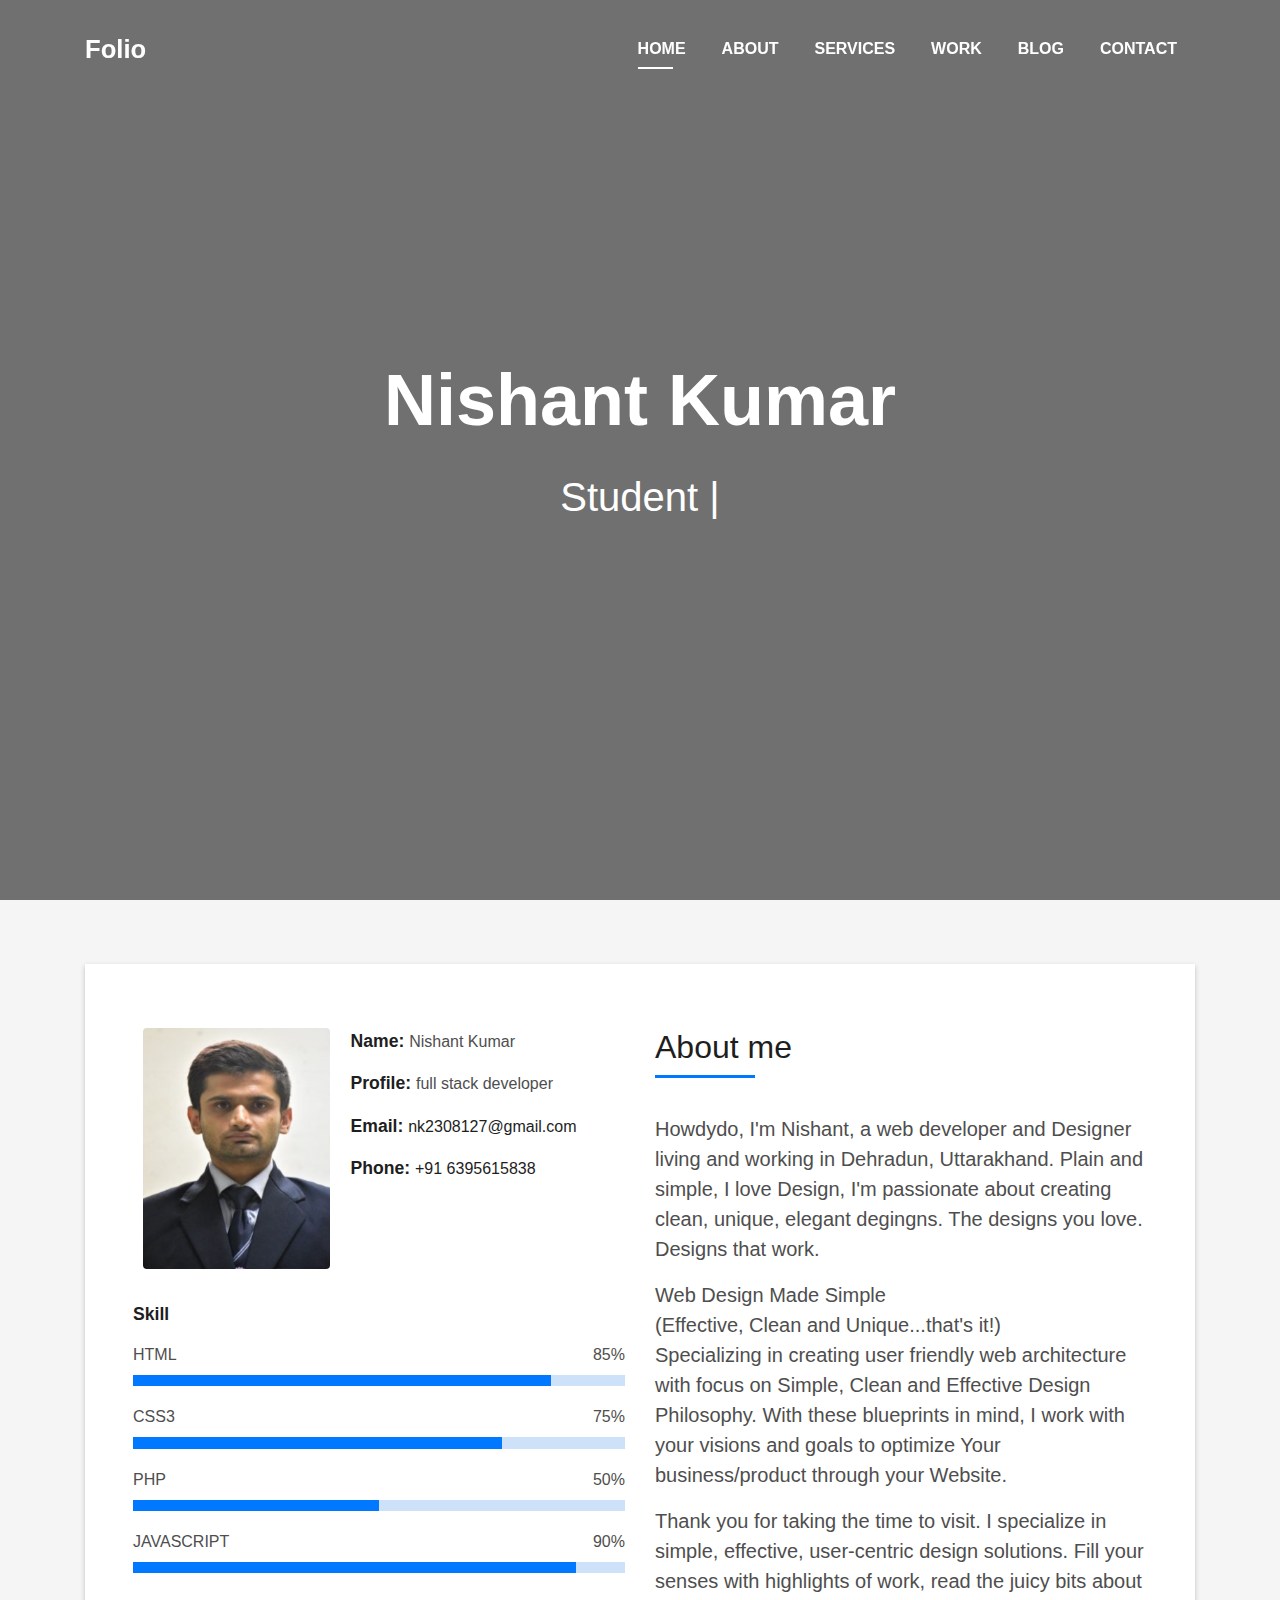
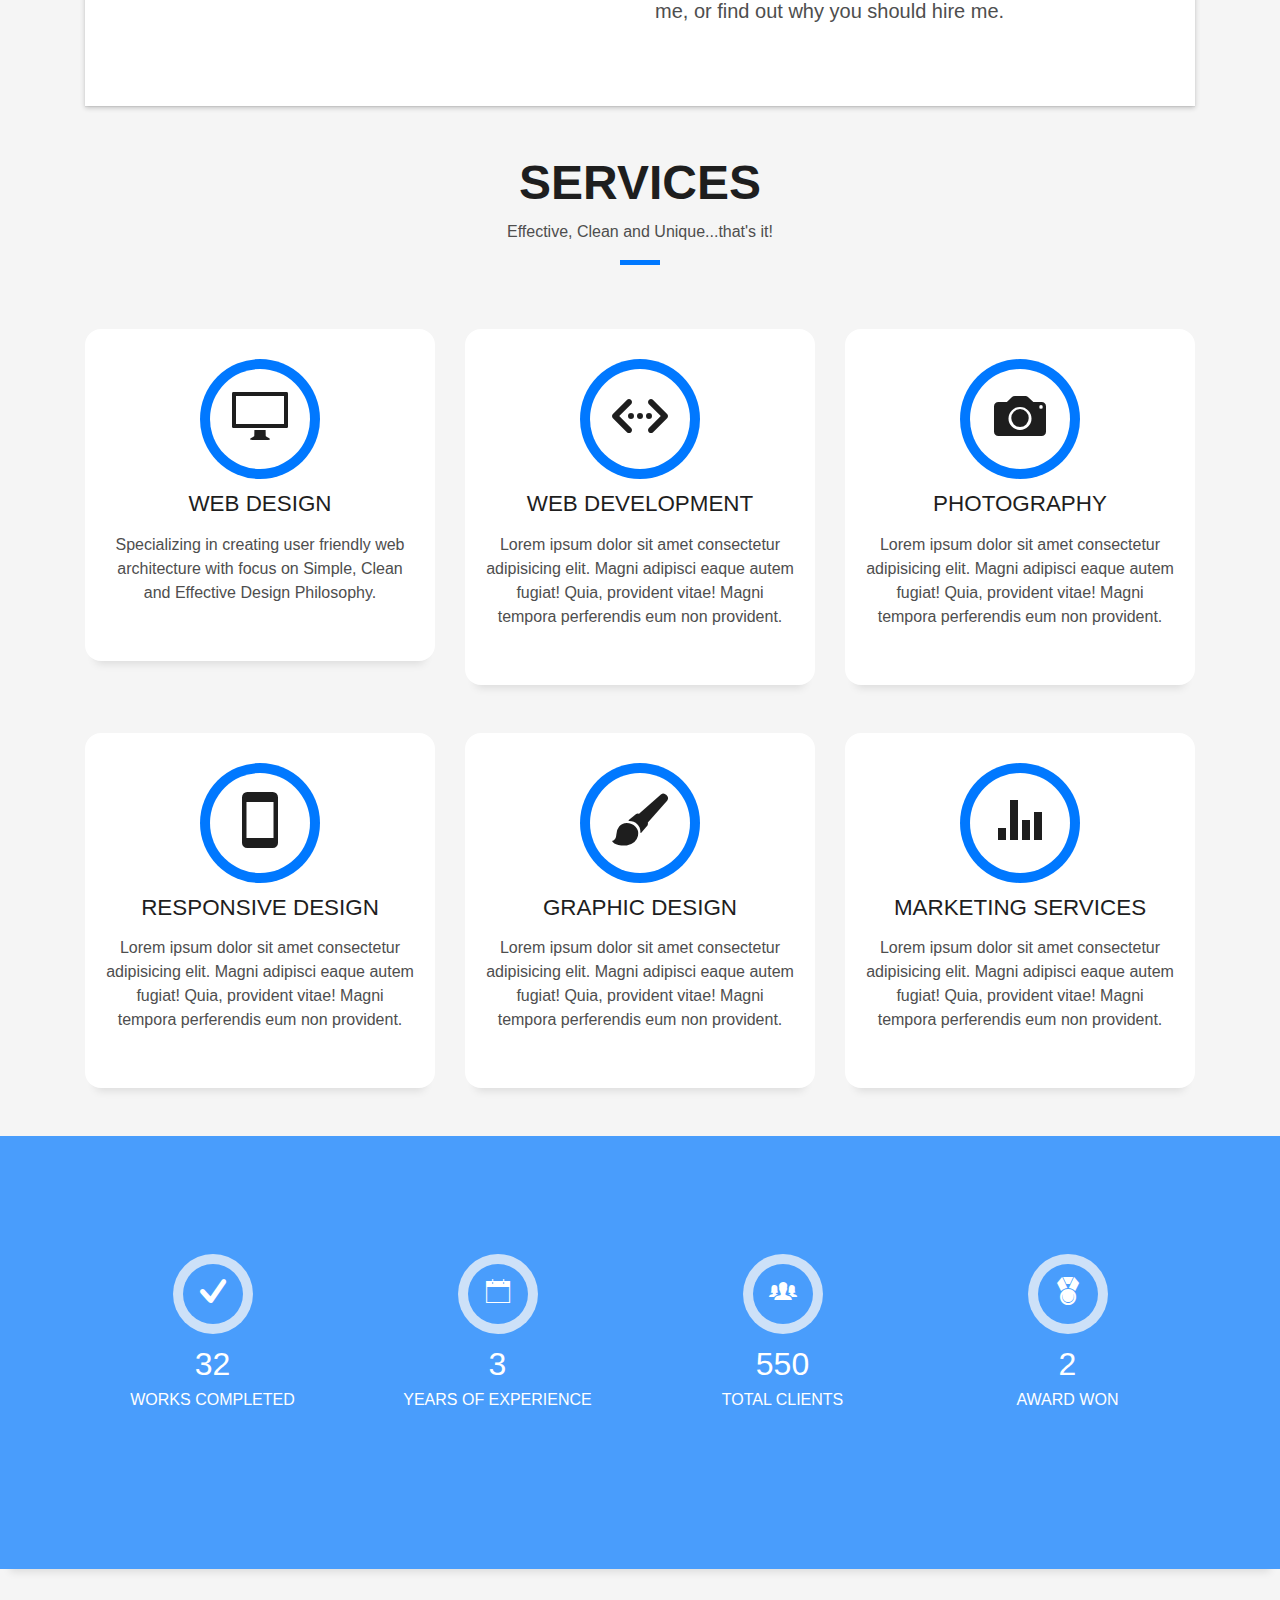
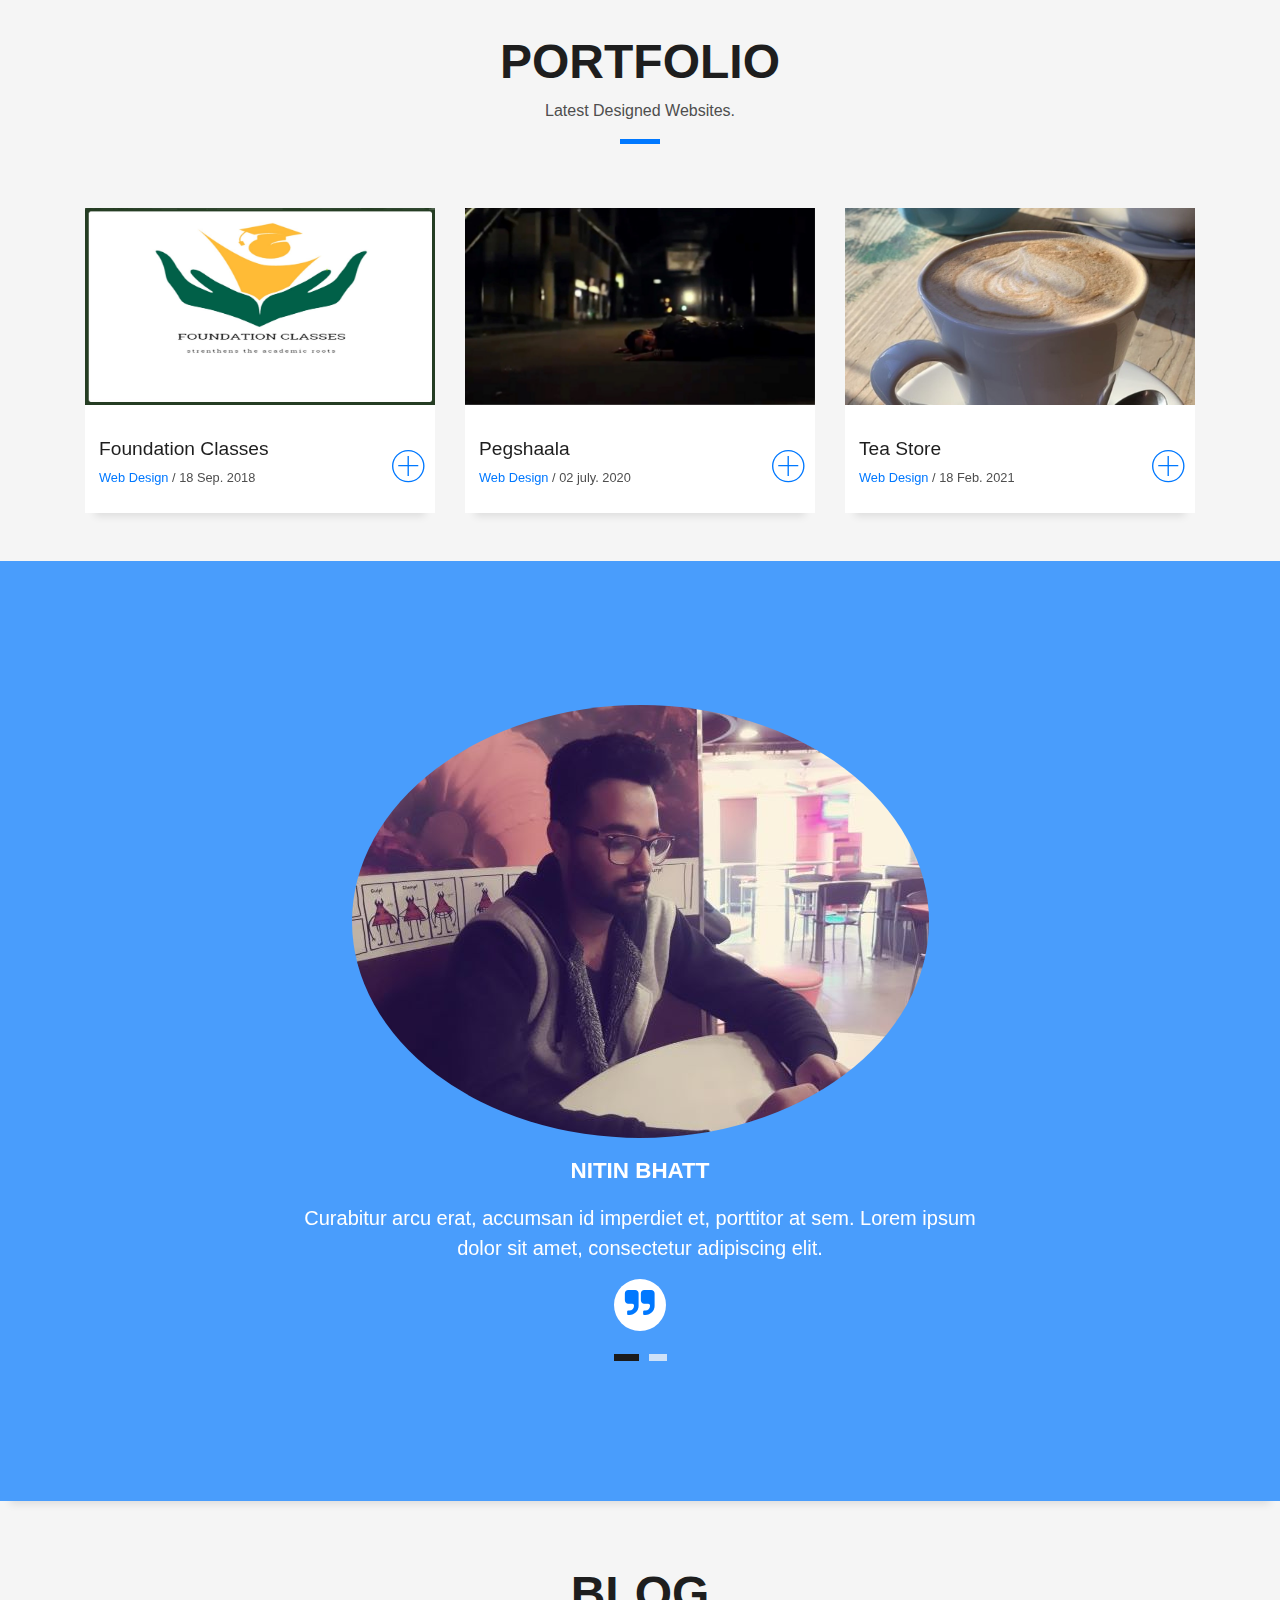
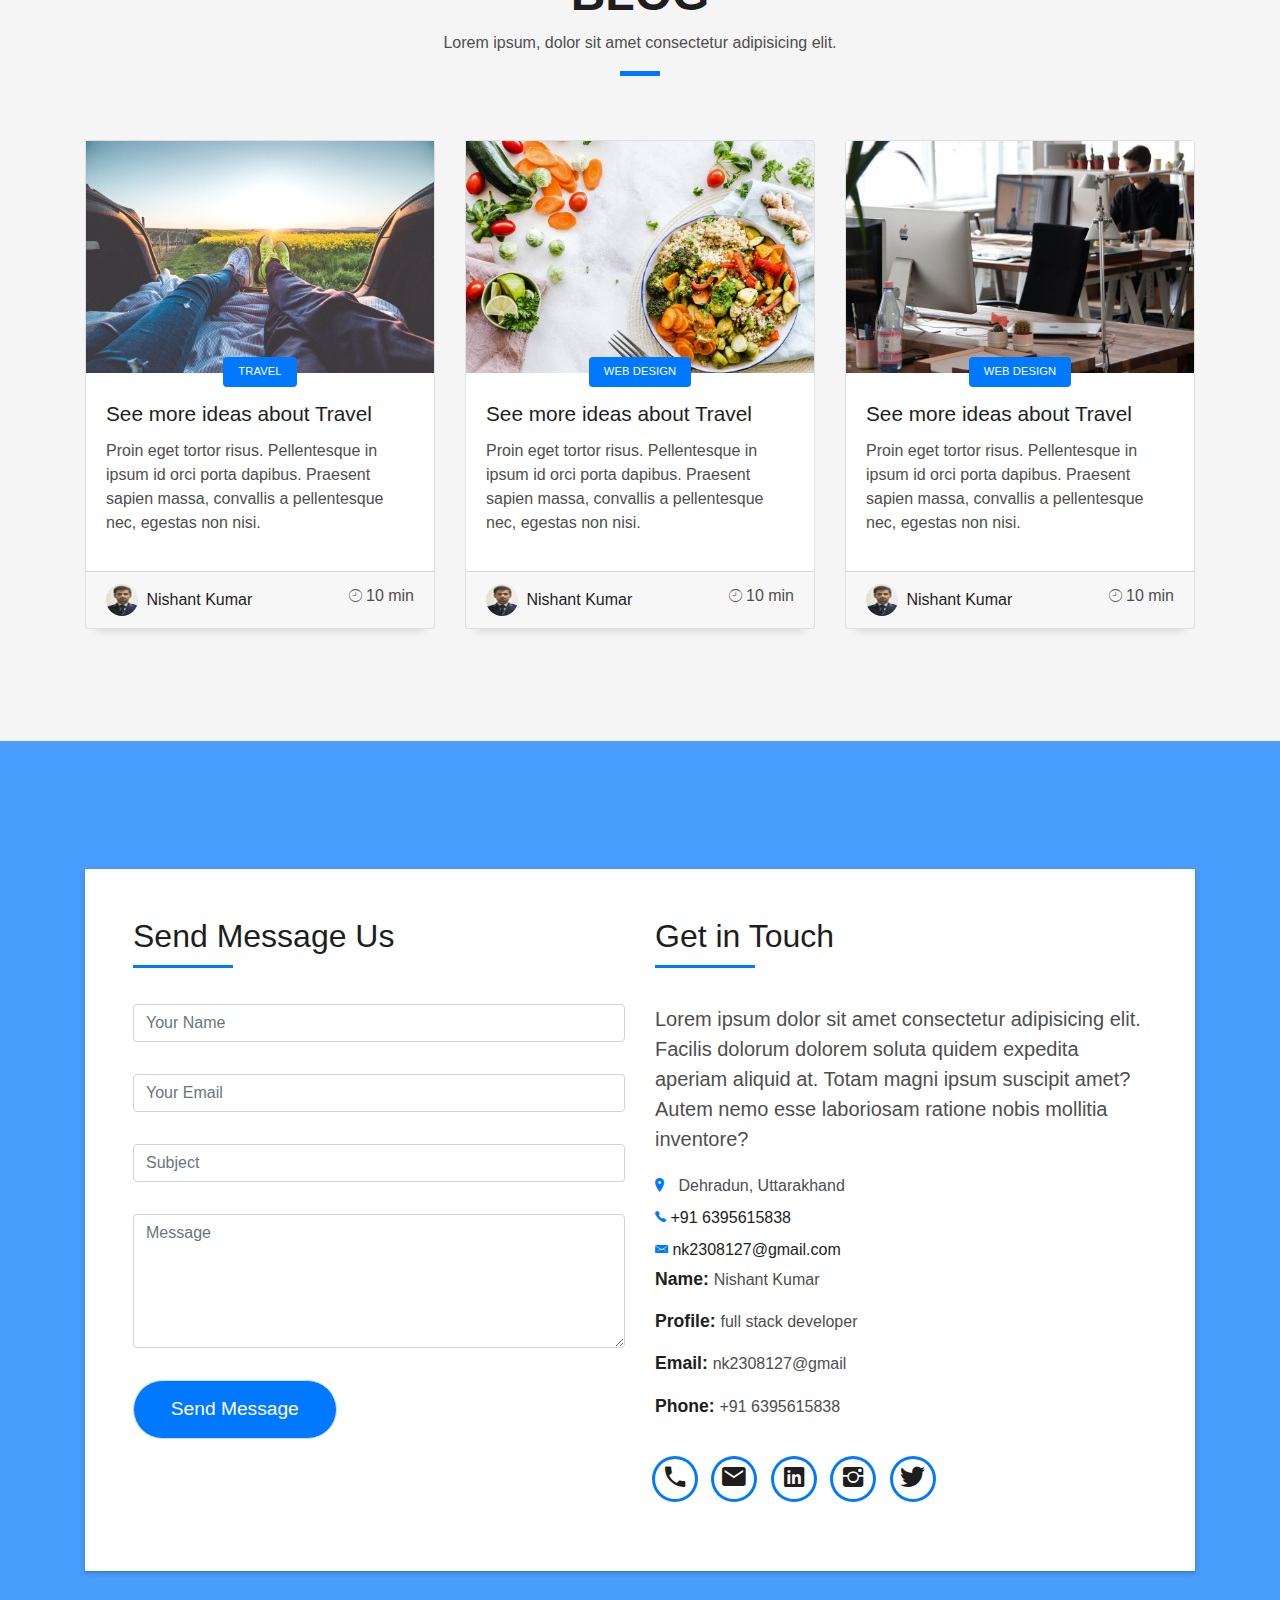
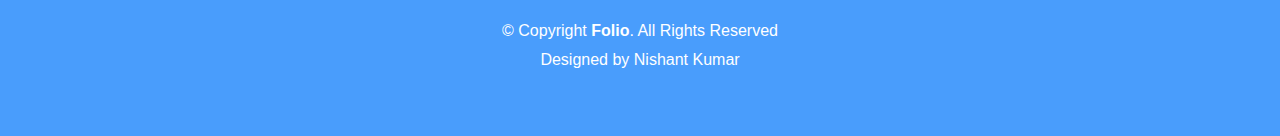
==== index.html @ 894cd377 "first commit" ====
<!DOCTYPE html>
<html lang="en">
<head>
  <meta charset="utf-8">
  <title>Nishant Folio</title>
  <meta content="width=device-width, initial-scale=1.0" name="viewport">
  <meta content="" name="keywords">
  <meta content="" name="description">

  <!-- Favicons -->
  <link href="img/nk1.png" rel="icon" >
  <link href="img/nk1.png" rel="apple-touch-icon">

  <!-- Bootstrap CSS File -->
  <link href="lib/bootstrap/css/bootstrap.min.css" rel="stylesheet">

  <!-- Libraries CSS Files -->
  <link href="lib/font-awesome/css/font-awesome.min.css" rel="stylesheet">
  <link href="lib/animate/animate.min.css" rel="stylesheet">
  <link href="lib/ionicons/css/ionicons.min.css" rel="stylesheet">
  <link href="lib/owlcarousel/assets/owl.carousel.min.css" rel="stylesheet">
  <link href="lib/lightbox/css/lightbox.min.css" rel="stylesheet">

  <!-- Main Stylesheet File -->
  <link href="css/style.css" rel="stylesheet">

  <!-- =======================================================
    Theme Name: Nishant Folio
    Author: Nishant Kumar

  ======================================================= -->
</head>

<body id="page-top">

  <!--/ Nav Star /-->
  <nav class="navbar navbar-b navbar-trans navbar-expand-md fixed-top" id="mainNav">
    <div class="container">
      <a class="navbar-brand js-scroll" href="#page-top">Folio</a>
      <button class="navbar-toggler collapsed" type="button" data-toggle="collapse" data-target="#navbarDefault"
        aria-controls="navbarDefault" aria-expanded="false" aria-label="Toggle navigation">
        <span></span>
        <span></span>
        <span></span>
      </button>
      <div class="navbar-collapse collapse justify-content-end" id="navbarDefault">
        <ul class="navbar-nav">
          <li class="nav-item">
            <a class="nav-link js-scroll active" href="#home">Home</a>
          </li>
          <li class="nav-item">
            <a class="nav-link js-scroll" href="#about">About</a>
          </li>
          <li class="nav-item">
            <a class="nav-link js-scroll" href="#service">Services</a>
          </li>
          <li class="nav-item">
            <a class="nav-link js-scroll" href="#work">Work</a>
          </li>
          <li class="nav-item">
            <a class="nav-link js-scroll" href="#blog">Blog</a>
          </li>
          <li class="nav-item">
            <a class="nav-link js-scroll" href="#contact">Contact</a>
          </li>
        </ul>
      </div>
    </div>
  </nav>
  <!--/ Nav End /-->

  <!--/ Intro Skew Star /-->
  <div id="home" class="intro route bg-image" style="background-image: url(img/intro-bg.jpg)">
    <div class="overlay-itro"></div>
    <div class="intro-content display-table">
      <div class="table-cell">
        <div class="container">
          <!--<p class="display-6 color-d">Hello, world!</p>-->
          <h1 class="intro-title mb-4">Nishant Kumar</h1>
          <p class="intro-subtitle"><span class="text-slider-items">Student of MCA,Web Developer,Web Designer,Frontend Developer,Graphic Designer</span><strong class="text-slider"></strong></p>
          <!-- <p class="pt-3"><a class="btn btn-primary btn js-scroll px-4" href="#about" role="button">Learn More</a></p> -->
        </div>
      </div>
    </div>
  </div>
  <!--/ Intro Skew End /-->

  <section id="about" class="about-mf sect-pt4 route">
    <div class="container">
      <div class="row">
        <div class="col-sm-12">
          <div class="box-shadow-full">
            <div class="row">
              <div class="col-md-6">
                <div class="row">
                  <div class="col-sm-6 col-md-5">
                    <div class="about-img">
                      <img src="img/testimonial-2.jpg" class="img-fluid rounded b-shadow-a" alt="">
                    </div>
                  </div>
                  <div class="col-sm-6 col-md-7">
                    <div class="about-info">
                      <p><span class="title-s">Name: </span> <span>Nishant Kumar</span></p>
                      <p><span class="title-s">Profile: </span> <span>full stack developer</span></p>
                      <p><span class="title-s">Email: </span> <span><a href="mailto:nk2308127@gmail.com">nk2308127@gmail.com</a></span></p>
                      <p><span class="title-s">Phone: </span> <span><a href="tel:+916395615838">+91 6395615838</a></span></p>
                    </div>
                  </div>
                </div>
                <div class="skill-mf">
                  <p class="title-s">Skill</p>
                  <span>HTML</span> <span class="pull-right">85%</span>
                  <div class="progress">
                    <div class="progress-bar" role="progressbar" style="width: 85%;" aria-valuenow="85" aria-valuemin="0"
                      aria-valuemax="100"></div>
                  </div>
                  <span>CSS3</span> <span class="pull-right">75%</span>
                  <div class="progress">
                    <div class="progress-bar" role="progressbar" style="width: 75%" aria-valuenow="75" aria-valuemin="0"
                      aria-valuemax="100"></div>
                  </div>
                  <span>PHP</span> <span class="pull-right">50%</span>
                  <div class="progress">
                    <div class="progress-bar" role="progressbar" style="width: 50%" aria-valuenow="50" aria-valuemin="0"
                      aria-valuemax="100"></div>
                  </div>
                  <span>JAVASCRIPT</span> <span class="pull-right">90%</span>
                  <div class="progress">
                    <div class="progress-bar" role="progressbar" style="width: 90%" aria-valuenow="90" aria-valuemin="0"
                      aria-valuemax="100"></div>
                  </div>
                </div>
              </div>
              <div class="col-md-6">
                <div class="about-me pt-4 pt-md-0">
                  <div class="title-box-2">
                    <h5 class="title-left">
                      About me
                    </h5>
                  </div>
                  <p class="lead">
                    Howdydo, I'm Nishant, a web developer and Designer living and working in Dehradun, Uttarakhand.
                    Plain and simple, I love Design, I'm passionate about creating clean, unique, elegant degingns.
                    The designs you love. Designs that work.
                  </p>
                  
                  <p class="lead">
                    Web Design Made Simple<br>
                    (Effective, Clean and Unique...that's it!)<br>
                    Specializing in creating user friendly web architecture with focus on Simple, Clean and Effective Design Philosophy.
                    With these blueprints in mind, I work with your visions and goals to optimize Your business/product through your Website.
                  </p>

                  <p class="lead">
                    Thank you for taking the time to visit. I specialize in simple, effective, user-centric design solutions.
                     Fill your senses with highlights of work, read the juicy bits about me, or find out why you should hire me.
                  </p>
                </div>
              </div>
            </div>
          </div>
        </div>
      </div>
    </div>
  </section>

  <!--/ Section Services Star /-->
  <section id="service" class="services-mf route">
    <div class="container">
      <div class="row">
        <div class="col-sm-12">
          <div class="title-box text-center">
            <h3 class="title-a">
              Services
            </h3>
            <p class="subtitle-a">
              Effective, Clean and Unique...that's it!
            </p>
            <div class="line-mf"></div>
          </div>
        </div>
      </div>
      <div class="row">
        <div class="col-md-4">
          <div class="service-box">
            <div class="service-ico">
              <span class="ico-circle"><i class="ion-monitor"></i></span>
            </div>
            <div class="service-content">
              <h2 class="s-title">Web Design</h2>
              <p class="s-description text-center">
                Specializing in creating user friendly web 
                architecture with focus on Simple, Clean and Effective Design 
                Philosophy.
              </p>
            </div>
          </div>
        </div>
        <div class="col-md-4">
          <div class="service-box">
            <div class="service-ico">
              <span class="ico-circle"><i class="ion-code-working"></i></span>
            </div>
            <div class="service-content">
              <h2 class="s-title">Web Development</h2>
              <p class="s-description text-center">
                Lorem ipsum dolor sit amet consectetur adipisicing elit. Magni adipisci eaque autem fugiat! Quia,
                provident vitae! Magni
                tempora perferendis eum non provident.
              </p>
            </div>
          </div>
        </div>
        <div class="col-md-4">
          <div class="service-box">
            <div class="service-ico">
              <span class="ico-circle"><i class="ion-camera"></i></span>
            </div>
            <div class="service-content">
              <h2 class="s-title">Photography</h2>
              <p class="s-description text-center">
                Lorem ipsum dolor sit amet consectetur adipisicing elit. Magni adipisci eaque autem fugiat! Quia,
                provident vitae! Magni
                tempora perferendis eum non provident.
              </p>
            </div>
          </div>
        </div>
        <div class="col-md-4">
          <div class="service-box">
            <div class="service-ico">
              <span class="ico-circle"><i class="ion-android-phone-portrait"></i></span>
            </div>
            <div class="service-content">
              <h2 class="s-title">Responsive Design</h2>
              <p class="s-description text-center">
                Lorem ipsum dolor sit amet consectetur adipisicing elit. Magni adipisci eaque autem fugiat! Quia,
                provident vitae! Magni
                tempora perferendis eum non provident.
              </p>
            </div>
          </div>
        </div>
        <div class="col-md-4">
          <div class="service-box">
            <div class="service-ico">
              <span class="ico-circle"><i class="ion-paintbrush"></i></span>
            </div>
            <div class="service-content">
              <h2 class="s-title">Graphic Design</h2>
              <p class="s-description text-center">
                Lorem ipsum dolor sit amet consectetur adipisicing elit. Magni adipisci eaque autem fugiat! Quia,
                provident vitae! Magni
                tempora perferendis eum non provident.
              </p>
            </div>
          </div>
        </div>
        <div class="col-md-4">
          <div class="service-box">
            <div class="service-ico">
              <span class="ico-circle"><i class="ion-stats-bars"></i></span>
            </div>
            <div class="service-content">
              <h2 class="s-title">Marketing Services</h2>
              <p class="s-description text-center">
                Lorem ipsum dolor sit amet consectetur adipisicing elit. Magni adipisci eaque autem fugiat! Quia,
                provident vitae! Magni
                tempora perferendis eum non provident.
              </p>
            </div>
          </div>
        </div>
      </div>
    </div>
  </section>
  <!--/ Section Services End /-->

	
  <div class="section-counter paralax-mf bg-image" style="background-image: url(img/counters-bg.jpg)">
    <div class="overlay-mf"></div>
    <div class="container">
      <div class="row">
        <div class="col-sm-3 col-lg-3">
          <div class="counter-box">
            <div class="counter-ico">
              <span class="ico-circle"><i class="ion-checkmark-round"></i></span>
            </div>
            <div class="counter-num">
              <p class="counter">32</p>
              <span class="counter-text">WORKS COMPLETED</span>
            </div>
          </div>
        </div>
        <div class="col-sm-3 col-lg-3">
          <div class="counter-box pt-4 pt-md-0">
            <div class="counter-ico">
              <span class="ico-circle"><i class="ion-ios-calendar-outline"></i></span>
            </div>
            <div class="counter-num">
              <p class="counter">3</p>
              <span class="counter-text">YEARS OF EXPERIENCE</span>
            </div>
          </div>
        </div>
        <div class="col-sm-3 col-lg-3">
          <div class="counter-box pt-4 pt-md-0">
            <div class="counter-ico">
              <span class="ico-circle"><i class="ion-ios-people"></i></span>
            </div>
            <div class="counter-num">
              <p class="counter">550</p>
              <span class="counter-text">TOTAL CLIENTS</span>
            </div>
          </div>
        </div>
        <div class="col-sm-3 col-lg-3">
          <div class="counter-box pt-4 pt-md-0">
            <div class="counter-ico">
              <span class="ico-circle"><i class="ion-ribbon-a"></i></span>
            </div>
            <div class="counter-num">
              <p class="counter">2</p>
              <span class="counter-text">AWARD WON</span>
            </div>
          </div>
        </div>
      </div>
    </div>
  </div>

  <!--/ Section Portfolio Star /-->
  <section id="work" class="portfolio-mf sect-pt4 route">
    <div class="container">
      <div class="row">
        <div class="col-sm-12">
          <div class="title-box text-center">
            <h3 class="title-a">
              Portfolio
            </h3>
            <p class="subtitle-a">
              Latest Designed Websites. 
            </p>
            <div class="line-mf"></div>
          </div>
        </div>
      </div>
      <div class="row">
        <div class="col-md-4">
          <div class="work-box">
            <a href="img/work-1.jpg" data-lightbox="gallery-mf">
              <div class="work-img">
				
				<a href="Work/FoundationClasses/index.html">
					<img src="img/work-1.jpg" alt="" class="img-fluid" style="">
				</a>
				
                
              </div>
              <div class="work-content">
                <div class="row">
                  <div class="col-sm-8">
                    <h2 class="w-title">Foundation Classes</h2>
                    <div class="w-more">
                      <span class="w-ctegory">Web Design</span> / <span class="w-date">18 Sep. 2018</span>
                    </div>
                  </div>
                  <div class="col-sm-4">
                    <div class="w-like">
                      <span class="ion-ios-plus-outline"></span>
                    </div>
                  </div>
                </div>
              </div>
            </a>
          </div>
        </div>
        <div class="col-md-4">
          <div class="work-box">
            <a href="img/work-2.jpg" data-lightbox="gallery-mf">
              <div class="work-img">
                <a href="http://pegshaala.in/">
					<img src="img/work-2.jpg" alt="" class="img-fluid" style="">
				</a>
              </div>
              <div class="work-content">
                <div class="row">
                  <div class="col-sm-8">
                    <h2 class="w-title">Pegshaala</h2>
                    <div class="w-more">
                      <span class="w-ctegory">Web Design</span> / <span class="w-date">02 july. 2020</span>
                    </div>
                  </div>
                  <div class="col-sm-4">
                    <div class="w-like">
                      <span class="ion-ios-plus-outline"></span>
                    </div>
                  </div>
                </div>
              </div>
            </a>
          </div>
        </div>
        <div class="col-md-4">
          <div class="work-box">
            <a href="img/work-3.jpg" data-lightbox="gallery-mf">
              <div class="work-img">
                <a href="Work/TeaStore/index.html">
					<img src="img/work-3.jpg" alt="" class="img-fluid" style="">
				</a>
              </div>
              <div class="work-content">
                <div class="row">
                  <div class="col-sm-8">
                    <h2 class="w-title">Tea Store</h2>
                    <div class="w-more">
                      <span class="w-ctegory">Web Design</span> / <span class="w-date">18 Feb. 2021</span>
                    </div>
                  </div>
                  <div class="col-sm-4">
                    <div class="w-like">
                      <span class="ion-ios-plus-outline"></span>
                    </div>
                  </div>
                </div>
              </div>
            </a>
          </div>
        </div>
        
        
        
        
      </div>
    </div>
  </section>
  <!--/ Section Portfolio End /-->

  <!--/ Section Testimonials Star /-->
  <div class="testimonials paralax-mf bg-image" style="background-image: url(img/overlay-bg.jpg)">
    <div class="overlay-mf"></div>
    <div class="container">
      <div class="row">
        <div class="col-md-12">
          <div id="testimonial-mf" class="owl-carousel owl-theme">
            <div class="testimonial-box">
              <div class="author-test">
                <img src="img/T1.jpg" alt="" class="rounded-circle b-shadow-a">
                <span class="author">Nitin Bhatt</span>
              </div>
              <div class="content-test">
                <p class="description lead">
                  Curabitur arcu erat, accumsan id imperdiet et, porttitor at sem. Lorem ipsum dolor sit amet,
                  consectetur adipiscing elit.
                </p>
                <span class="comit"><i class="fa fa-quote-right"></i></span>
              </div>
            </div>
            <div class="testimonial-box">
              <div class="author-test">
                <img src="img/T2.jpg" alt="" class="rounded-circle b-shadow-a">
                <span class="author">Mohan Chand Ramola</span>
              </div>
              <div class="content-test">
                <p class="description lead">
                  Curabitur arcu erat, accumsan id imperdiet et, porttitor at sem. Lorem ipsum dolor sit amet,
                  consectetur adipiscing elit.
                </p>
                <span class="comit"><i class="fa fa-quote-right"></i></span>
              </div>
            </div>
          </div>
        </div>
      </div>
    </div>
  </div>

  <!--/ Section Blog Star /-->
  <section id="blog" class="blog-mf sect-pt4 route">
    <div class="container">
      <div class="row">
        <div class="col-sm-12">
          <div class="title-box text-center">
            <h3 class="title-a">
              Blog
            </h3>
            <p class="subtitle-a">
              Lorem ipsum, dolor sit amet consectetur adipisicing elit.
            </p>
            <div class="line-mf"></div>
          </div>
        </div>
      </div>
      <div class="row">
        <div class="col-md-4">
          <div class="card card-blog">
            <div class="card-img">
              <a href="blog-single.html"><img src="img/post-1.jpg" alt="" class="img-fluid"></a>
            </div>
            <div class="card-body">
              <div class="card-category-box">
                <div class="card-category">
                  <h6 class="category">Travel</h6>
                </div>
              </div>
              <h3 class="card-title"><a href="blog-single.html">See more ideas about Travel</a></h3>
              <p class="card-description">
                Proin eget tortor risus. Pellentesque in ipsum id orci porta dapibus. Praesent sapien massa, convallis
                a pellentesque nec,
                egestas non nisi.
              </p>
            </div>
            <div class="card-footer">
              <div class="post-author">
                <a href="#">
                  <img src="img/testimonial-2.jpg" alt="" class="avatar rounded-circle">
                  <span class="author">Nishant Kumar</span>
                </a>
              </div>
              <div class="post-date">
                <span class="ion-ios-clock-outline"></span> 10 min
              </div>
            </div>
          </div>
        </div>
        <div class="col-md-4">
          <div class="card card-blog">
            <div class="card-img">
              <a href="blog-single.html"><img src="img/post-2.jpg" alt="" class="img-fluid"></a>
            </div>
            <div class="card-body">
              <div class="card-category-box">
                <div class="card-category">
                  <h6 class="category">Web Design</h6>
                </div>
              </div>
              <h3 class="card-title"><a href="blog-single.html">See more ideas about Travel</a></h3>
              <p class="card-description">
                Proin eget tortor risus. Pellentesque in ipsum id orci porta dapibus. Praesent sapien massa, convallis
                a pellentesque nec,
                egestas non nisi.
              </p>
            </div>
            <div class="card-footer">
              <div class="post-author">
                <a href="#">
                  <img src="img/testimonial-2.jpg" alt="" class="avatar rounded-circle">
                  <span class="author">Nishant Kumar</span>
                </a>
              </div>
              <div class="post-date">
                <span class="ion-ios-clock-outline"></span> 10 min
              </div>
            </div>
          </div>
        </div>
        <div class="col-md-4">
          <div class="card card-blog">
            <div class="card-img">
              <a href="blog-single.html"><img src="img/post-3.jpg" alt="" class="img-fluid"></a>
            </div>
            <div class="card-body">
              <div class="card-category-box">
                <div class="card-category">
                  <h6 class="category">Web Design</h6>
                </div>
              </div>
              <h3 class="card-title"><a href="blog-single.html">See more ideas about Travel</a></h3>
              <p class="card-description">
                Proin eget tortor risus. Pellentesque in ipsum id orci porta dapibus. Praesent sapien massa, convallis
                a pellentesque nec,
                egestas non nisi.
              </p>
            </div>
            <div class="card-footer">
              <div class="post-author">
                <a href="#">
                  <img src="img/testimonial-2.jpg" alt="" class="avatar rounded-circle">
                  <span class="author">Nishant Kumar</span>
                </a>
              </div>
              <div class="post-date">
                <span class="ion-ios-clock-outline"></span> 10 min
              </div>
            </div>
          </div>
        </div>
      </div>
    </div>
  </section>
  <!--/ Section Blog End /-->

  <!--/ Section Contact-Footer Star /-->
  <section class="paralax-mf footer-paralax bg-image sect-mt4 route" style="background-image: url(img/overlay-bg.jpg)">
    <div class="overlay-mf"></div>
    <div class="container">
      <div class="row">
        <div class="col-sm-12">
          <div class="contact-mf">
            <div id="contact" class="box-shadow-full">
              <div class="row">
                <div class="col-md-6">
                  <div class="title-box-2">
                    <h5 class="title-left">
                      Send Message Us
                    </h5>
                  </div>
                  <div>
                      <form action="" method="post" role="form" class="contactForm">
                      <div id="sendmessage">Your message has been sent. Thank you!</div>
                      <div id="errormessage"></div>
                      <div class="row">
                        <div class="col-md-12 mb-3">
                          <div class="form-group">
                            <input type="text" name="name" class="form-control" id="name" placeholder="Your Name" data-rule="minlen:4" data-msg="Please enter at least 4 chars" />
                            <div class="validation"></div>
                          </div>
                        </div>
                        <div class="col-md-12 mb-3">
                          <div class="form-group">
                            <input type="email" class="form-control" name="email" id="email" placeholder="Your Email" data-rule="email" data-msg="Please enter a valid email" />
                            <div class="validation"></div>
                          </div>
                        </div>
                        <div class="col-md-12 mb-3">
                            <div class="form-group">
                              <input type="text" class="form-control" name="subject" id="subject" placeholder="Subject" data-rule="minlen:4" data-msg="Please enter at least 8 chars of subject" />
                              <div class="validation"></div>
                            </div>
                        </div>
                        <div class="col-md-12 mb-3">
                          <div class="form-group">
                            <textarea class="form-control" name="message" rows="5" data-rule="required" data-msg="Please write something for us" placeholder="Message"></textarea>
                            <div class="validation"></div>
                          </div>
                        </div>
                        <div class="col-md-12">
                          <button type="submit" class="button button-a button-big button-rouded">Send Message</button>
                        </div>
                      </div>
                    </form>
                  </div>
                </div>
                <div class="col-md-6">
                  <div class="title-box-2 pt-4 pt-md-0">
                    <h5 class="title-left">
                      Get in Touch
                    </h5>
                  </div>
                  <div class="more-info">
                    <p class="lead">
                      Lorem ipsum dolor sit amet consectetur adipisicing elit. Facilis dolorum dolorem soluta quidem
                      expedita aperiam aliquid at.
                      Totam magni ipsum suscipit amet? Autem nemo esse laboriosam ratione nobis
                      mollitia inventore?
                    </p>
                    <ul class="list-ico">
                      <li><span class="ion-ios-location"></span> Dehradun, Uttarakhand</li>
                      <li><span class="ion-ios-telephone"><a href="tel:+916395615838">  +91 6395615838</a></span></li>
                      <li><span class="ion-email"><a href="mailto:nk2308127@gmail.com">  nk2308127@gmail.com</a></span> </li>
                    </ul>
					
					<p><span class="title-s">Name: </span> <span>Nishant Kumar</span></p>
                      <p><span class="title-s">Profile: </span> <span>full stack developer</span></p>
                      <p><span class="title-s">Email: </span> <span>nk2308127@gmail</span></p>
                      <p><span class="title-s">Phone: </span> <span>+91 6395615838</span></p>
					
					
                  </div>
                  <div class="socials">
                    <ul>
                      <li><a href="tel: +916395615838"><span class="ico-circle"><i class="ion-android-call"></i></span></a></li>
                      <li><a href="mailto:nk2308127@gmail.com"><span class="ico-circle"><i class="ion-android-mail"></i></span></a></li>
                      <li><a href="https://www.linkedin.com/in/nishant-kumar-2a5390183/"><span class="ico-circle"><i class="ion-social-linkedin"></i></span></a></li>
                      <li><a href="https://www.instagram.com/im_kumar_98/"><span class="ico-circle"><i class="ion-social-instagram"></i></span></a></li>
                      <li><a href="https://mobile.twitter.com/Nishant25509068?s=09"><span class="ico-circle"><i class="ion-social-twitter"></i></span></a></li>
                      
                    </ul>
                  </div>
                </div>
              </div>
            </div>
          </div>
        </div>
      </div>
    </div>
    <footer>
      <div class="container">
        <div class="row">
          <div class="col-sm-12">
            <div class="copyright-box">
              <p class="copyright">&copy; Copyright <strong>Folio</strong>. All Rights Reserved</p>
              <div class="credits">
                <!--
                  All the links in the footer should remain intact.
                  You can delete the links only if you purchased the pro version.
                -->
                Designed by <a href="#">Nishant Kumar</a>
              </div>
            </div>
          </div>
        </div>
      </div>
    </footer>
  </section>
  <!--/ Section Contact-footer End /-->

  <a href="#" class="back-to-top"><i class="fa fa-chevron-up"></i></a>
  <div id="preloader"></div>

  <!-- JavaScript Libraries -->
  <script src="lib/jquery/jquery.min.js"></script>
  <script src="lib/jquery/jquery-migrate.min.js"></script>
  <script src="lib/popper/popper.min.js"></script>
  <script src="lib/bootstrap/js/bootstrap.min.js"></script>
  <script src="lib/easing/easing.min.js"></script>
  <script src="lib/counterup/jquery.waypoints.min.js"></script>
  <script src="lib/counterup/jquery.counterup.js"></script>
  <script src="lib/owlcarousel/owl.carousel.min.js"></script>
  <script src="lib/lightbox/js/lightbox.min.js"></script>
  <script src="lib/typed/typed.min.js"></script>
  <!-- Contact Form JavaScript File -->
  <script src="contactform/contactform.js"></script>

  <!-- Main Javascript File -->
  <script src="js/main.js"></script>

  <!-- Javascript File to Disable Right click on Website -->
  <script src="js/disableRightClick.js"></script>

  <!-- Javascript File to Disable ctrl+S on Website-->
  <script src="js/ctrl+S.js"></script>

  <!-- Javascript File to Disable ctrl+P on Website-->
  <script src="js/ctrl+P.js"></script>
  
</body>
</html>
---- css/style.css ----
/*
  Theme Name: DevFolio
  Theme URL: https://bootstrapmade.com/devfolio-bootstrap-portfolio-html-template/
  Author: BootstrapMade.com
  License: https://bootstrapmade.com/license/
*/

/*======================================
//--//-->   STYLES GENERALES
======================================*/

body {
  background-color: #f5f5f5;
  color: #4e4e4e;
}

h1,
h2,
h3,
h4,
h5,
h6 {
  color: #1e1e1e;
}

a {
  color: #1e1e1e;
  transition: all 0.5s ease-in-out;
}

a:hover {
  color: #0078ff;
  text-decoration: none;
  transition: all 0.5s ease-in-out;
}

.p-r {
  position: relative;
}

.color-a {
  color: #0078ff;
}

.color-d {
  color: #f5f5f5;
}

.color-text-a {
  color: #4e4e4e;
}

.box-shadow,
.paralax-mf,
.service-box,
.work-box,
.card-blog {
  box-shadow: 0 13px 8px -10px rgba(0, 0, 0, 0.1);
}

.box-shadow-a,
.button:hover {
  box-shadow: 0 0 0 4px #cde1f8;
}

.display-5 {
  font-size: 2.5rem;
  font-weight: 300;
  line-height: 1.1;
}

.display-6 {
  font-size: 2rem;
  font-weight: 300;
  line-height: 1.1;
}

.avatar {
  width: 32px;
  height: 32px;
  margin-right: 4px;
  overflow: hidden;
}

.bg-image {
  background-repeat: no-repeat;
  background-attachment: fixed;
  background-size: cover;
  background-position: center center;
}

.overlay-mf {
  background-color: #0078ff;
}

.overlay-mf {
  position: absolute;
  top: 0;
  left: 0px;
  padding: 0;
  height: 100%;
  width: 100%;
  opacity: .7;
}

.paralax-mf {
  position: relative;
  padding: 8rem 0;
}

.display-table {
  width: 100%;
  height: 100%;
  display: table;
}

.table-cell {
  display: table-cell;
  vertical-align: middle;
}

/*--/ Sections /--*/

.sect-4 {
  padding: 4rem 0;
}

.sect-pt4 {
  padding-top: 4rem;
}

.sect-mt4 {
  margin-top: 4rem;
}

/*--/ Title s /--*/

.title-s {
  font-weight: 600;
  color: #1e1e1e;
  font-size: 1.1rem;
}

/*--/ Title A /--*/

.title-box {
  margin-bottom: 4rem;
}

.title-a {
  font-size: 3rem;
  font-weight: bold;
  text-transform: uppercase;
}

.subtitle-a {
  color: #4e4e4e;
}

.line-mf {
  width: 40px;
  height: 5px;
  background-color: #0078ff;
  margin: 0 auto;
}

/*--/ Title Left /--*/

.title-box-2 {
  margin-bottom: 3rem;
}

.title-left {
  font-size: 2rem;
  position: relative;
}

.title-left:before {
  content: '';
  position: absolute;
  height: 3px;
  background-color: #0078ff;
  width: 100px;
  bottom: -12px;
}

/*------/ Box /------*/

.box-pl2 {
  padding-left: 2rem;
}

.box-shadow-full {
  padding: 3rem 1.25rem;
  position: relative;
  background-color: #fff;
  margin-bottom: 3rem;
  z-index: 2;
  box-shadow: 0 1px 1px 0 rgba(0, 0, 0, 0.06), 0 2px 5px 0 rgba(0, 0, 0, 0.2);
}

/*------/ Socials /------*/

.socials {
  padding: 1.5rem 0;
}

.socials ul li {
  display: inline-block;
}

.socials .ico-circle {
  height: 40px;
  width: 40px;
  font-size: 1.7rem;
  border-radius: 50%;
  line-height: 1.4;
  margin: 0 15px 0 0;
  box-shadow: 0 0 0 3px #0078ff;
  transition: all 500ms ease;
}

.socials .ico-circle:hover {
  background-color: #0078ff;
  color: #fff;
  box-shadow: 0 0 0 3px #cde1f8;
  transition: all 500ms ease;
}

/*------/ Ul resect /------*/

.ul-resect,
.socials ul,
.list-ico,
.blog-wrapper .post-meta ul,
.box-comments .list-comments,
.widget-sidebar .list-sidebar,
.widget-tags ul {
  list-style: none;
  padding-left: 0;
  margin-bottom: 0;
}

.list-ico {
  line-height: 2;
}

.list-ico span {
  color: #0078ff;
  margin-right: 10px;
}

/*------/ Ico Circle /------*/

.ico-circle {
  height: 100px;
  width: 100px;
  font-size: 2rem;
  border-radius: 50%;
  line-height: 1.55;
  margin: 0 auto;
  text-align: center;
  box-shadow: 0 0 0 10px #0078ff;
  display: block;
}

/*------/ Owl Carousel /------*/

.owl-theme .owl-dots {
  text-align: center;
  margin-top: 18px;
}

.owl-theme .owl-dots .owl-dot {
  display: inline-block;
}

.owl-theme .owl-dots .owl-dot span {
  width: 18px;
  height: 7px;
  margin: 5px 5px;
  background: #cde1f8;
  border: 0px solid #cde1f8;
  display: block;
  transition: all 0.6s ease-in-out;
  cursor: pointer;
}

.owl-theme .owl-dots .owl-dot:hover span {
  background-color: #cde1f8;
}

.owl-theme .owl-dots .owl-dot.active span {
  background-color: #1B1B1B;
  width: 25px;
}

/*--/ Scrolltop s /--*/

.scrolltop-mf {
  position: relative;
  display: none;
}

.scrolltop-mf span {
  z-index: 999;
  position: fixed;
  width: 42px;
  height: 42px;
  background-color: #0078ff;
  opacity: .7;
  font-size: 1.6rem;
  line-height: 1.5;
  text-align: center;
  color: #fff;
  top: auto;
  left: auto;
  right: 30px;
  bottom: 50px;
  cursor: pointer;
  border-radius: 50%;
}

/* Back to top button */

.back-to-top {
  position: fixed;
  display: none;
  background: #0078ff;
  color: #fff;
  width: 44px;
  height: 44px;
  text-align: center;
  line-height: 1;
  font-size: 16px;
  border-radius: 50%;
  right: 15px;
  bottom: 15px;
  transition: background 0.5s;
  z-index: 11;
}

.back-to-top i {
  padding-top: 12px;
  color: #fff;
}

/* Prelaoder */

#preloader {
  position: fixed;
  top: 0;
  left: 0;
  right: 0;
  bottom: 0;
  z-index: 9999;
  overflow: hidden;
  background: #fff;
}

#preloader:before {
  content: "";
  position: fixed;
  top: calc(50% - 30px);
  left: calc(50% - 30px);
  border: 6px solid #f2f2f2;
  border-top: 6px solid #0078ff;
  border-radius: 50%;
  width: 60px;
  height: 60px;
  -webkit-animation: animate-preloader 1s linear infinite;
  animation: animate-preloader 1s linear infinite;
}

@-webkit-keyframes animate-preloader {
  0% {
    -webkit-transform: rotate(0deg);
    transform: rotate(0deg);
  }

  100% {
    -webkit-transform: rotate(360deg);
    transform: rotate(360deg);
  }
}

@keyframes animate-preloader {
  0% {
    -webkit-transform: rotate(0deg);
    transform: rotate(0deg);
  }

  100% {
    -webkit-transform: rotate(360deg);
    transform: rotate(360deg);
  }
}

/*======================================
//--//-->   NAVBAR
======================================*/

.navbar-b {
  transition: all .5s ease-in-out;
  background-color: transparent;
  padding-top: 1.563rem;
  padding-bottom: 1.563rem;
}

.navbar-b.navbar-reduce {
  box-shadow: 0px 6px 9px 0px rgba(0, 0, 0, 0.06);
}

.navbar-b.navbar-trans .nav-item,
.navbar-b.navbar-reduce .nav-item {
  position: relative;
  padding-right: 10px;
  padding-left: 0;
}

.navbar-b.navbar-trans .nav-link,
.navbar-b.navbar-reduce .nav-link {
  color: #fff;
  text-transform: uppercase;
  font-weight: 600;
}

.navbar-b.navbar-trans .nav-link:before,
.navbar-b.navbar-reduce .nav-link:before {
  content: '';
  position: absolute;
  margin-left: 0px;
  width: 0%;
  bottom: 0;
  left: 0;
  height: 2px;
  transition: all 500ms ease;
}

.navbar-b.navbar-trans .nav-link:hover,
.navbar-b.navbar-reduce .nav-link:hover {
  color: #1B1B1B;
}

.navbar-b.navbar-trans .nav-link:hover:before,
.navbar-b.navbar-reduce .nav-link:hover:before {
  width: 35px;
}

.navbar-b.navbar-trans .show > .nav-link:before,
.navbar-b.navbar-trans .active > .nav-link:before,
.navbar-b.navbar-trans .nav-link.show:before,
.navbar-b.navbar-trans .nav-link.active:before,
.navbar-b.navbar-reduce .show > .nav-link:before,
.navbar-b.navbar-reduce .active > .nav-link:before,
.navbar-b.navbar-reduce .nav-link.show:before,
.navbar-b.navbar-reduce .nav-link.active:before {
  width: 35px;
}

.navbar-b.navbar-trans .nav-link:before {
  background-color: #fff;
}

.navbar-b.navbar-trans .nav-link:hover {
  color: #fff;
}

.navbar-b.navbar-trans .show > .nav-link,
.navbar-b.navbar-trans .active > .nav-link,
.navbar-b.navbar-trans .nav-link.show,
.navbar-b.navbar-trans .nav-link.active {
  color: #fff;
}

.navbar-b.navbar-reduce {
  transition: all .5s ease-in-out;
  background-color: #fff;
  padding-top: 15px;
  padding-bottom: 15px;
}

.navbar-b.navbar-reduce .nav-link {
  color: #0078ff;
}

.navbar-b.navbar-reduce .nav-link:before {
  background-color: #0078ff;
}

.navbar-b.navbar-reduce .nav-link:hover {
  color: #0078ff;
}

.navbar-b.navbar-reduce .show > .nav-link,
.navbar-b.navbar-reduce .active > .nav-link,
.navbar-b.navbar-reduce .nav-link.show,
.navbar-b.navbar-reduce .nav-link.active {
  color: #0078ff;
}

.navbar-b.navbar-reduce .navbar-brand {
  color: #0078ff;
}

.navbar-b.navbar-reduce .navbar-toggler span {
  background-color: #1B1B1B;
}

.navbar-b .navbar-brand {
  color: #fff;
  font-size: 1.6rem;
  font-weight: 600;
}

.navbar-b .navbar-nav .dropdown-item.show .dropdown-menu,
.navbar-b .dropdown.show .dropdown-menu,
.navbar-b .dropdown-btn.show .dropdown-menu {
  -webkit-transform: translate3d(0px, 0px, 0px);
  transform: translate3d(0px, 0px, 0px);
  visibility: visible !important;
}

.navbar-b .dropdown-menu {
  margin: 1.12rem 0 0;
  border-radius: 0;
}

.navbar-b .dropdown-menu .dropdown-item {
  padding: .7rem 1.7rem;
  transition: all 500ms ease;
}

.navbar-b .dropdown-menu .dropdown-item:hover {
  background-color: #0078ff;
  color: #fff;
  transition: all 500ms ease;
}

.navbar-b .dropdown-menu .dropdown-item.active {
  background-color: #0078ff;
}

/*--/ Hamburger Navbar /--*/

.navbar-toggler {
  position: relative;
}

.navbar-toggler:focus,
.navbar-toggler:active {
  outline: 0;
}

.navbar-toggler span {
  display: block;
  background-color: #fff;
  height: 3px;
  width: 25px;
  margin-top: 4px;
  margin-bottom: 4px;
  -webkit-transform: rotate(0deg);
  transform: rotate(0deg);
  left: 0;
  opacity: 1;
}

.navbar-toggler span:nth-child(1),
.navbar-toggler span:nth-child(3) {
  transition: -webkit-transform .35s ease-in-out;
  transition: transform .35s ease-in-out;
  transition: transform .35s ease-in-out, -webkit-transform .35s ease-in-out;
}

.navbar-toggler:not(.collapsed) span:nth-child(1) {
  position: absolute;
  left: 12px;
  top: 10px;
  -webkit-transform: rotate(135deg);
  transform: rotate(135deg);
  opacity: 0.9;
}

.navbar-toggler:not(.collapsed) span:nth-child(2) {
  height: 12px;
  visibility: hidden;
  background-color: transparent;
}

.navbar-toggler:not(.collapsed) span:nth-child(3) {
  position: absolute;
  left: 12px;
  top: 10px;
  -webkit-transform: rotate(-135deg);
  transform: rotate(-135deg);
  opacity: 0.9;
}

/*======================================
//--//-->   INTRO
======================================*/

.intro {
  height: 100vh;
  position: relative;
  color: #fff;
}

.intro .intro-content {
  text-align: center;
  position: absolute;
}

.intro .overlay-itro {
  background-color: rgba(0, 0, 0, 0.6);
  position: absolute;
  top: 0;
  left: 0px;
  padding: 0;
  height: 100%;
  width: 100%;
  opacity: .9;
}

.intro .intro-title {
  color: #fff;
  font-weight: 600;
  font-size: 3rem;
}

.intro .intro-subtitle {
  font-size: 1.5rem;
  font-weight: 300;
}

.intro .text-slider-items {
  display: none;
}

.intro-single {
  height: 350px;
}

.intro-single .intro-content {
  margin-top: 30px;
}

.intro-single .intro-title {
  text-transform: uppercase;
  font-size: 3rem;
}

.intro-single .breadcrumb {
  background-color: transparent;
  color: #0078ff;
}

.intro-single .breadcrumb .breadcrumb-item:before {
  color: #cde1f8;
}

.intro-single .breadcrumb .breadcrumb-item.active {
  color: #cde1f8;
}

.intro-single .breadcrumb a {
  color: #fff;
}

/*======================================
//--//-->   ABOUT
======================================*/

.about-mf .box-shadow-full {
  padding-top: 4rem;
  padding-bottom: 4rem;
}

.about-mf .about-img {
  margin-bottom: 2rem;
}

.about-mf .about-img img {
  margin-left: 10px;
}

.skill-mf span {
  color: #4e4e4e;
}

.skill-mf .progress {
  background-color: #cde1f8;
  margin: .5rem 0 1.2rem 0;
  border-radius: 0;
  height: .7rem;
}

.skill-mf .progress .progress-bar {
  height: .7rem;
  background-color: #0078ff;
}

/*======================================
//--//-->   SERVICES
======================================*/

.service-box {
  background-color: #fff;
  padding: 2.5rem 1.3rem;
  border-radius: 1rem;
  margin-bottom: 3rem;
}

.service-box:hover .ico-circle {
  transition: all 500ms ease;
  color: #fff;
  background-color: #0078ff;
  box-shadow: 0 0 0 10px #cde1f8;
}

.service-box .service-ico {
  margin-bottom: 1rem;
  color: #1e1e1e;
}

.service-box .ico-circle {
  transition: all 500ms ease;
  font-size: 4rem;
}

.service-box .s-title {
  font-size: 1.4rem;
  text-transform: uppercase;
  text-align: center;
  padding: .4rem 0;
}

.service-box .s-description {
  color: #4e4e4e;
}

/*======================================
//--//-->   COUNTER
======================================*/

.counter-box {
  color: #fff;
  text-align: center;
}

.counter-ico {
  margin-bottom: 1rem;
}

.counter-ico .ico-circle {
  height: 60px;
  width: 60px;
  line-height: 1.8;
  box-shadow: 0 0 0 10px #cde1f8;
}

.counter-num .counter {
  font-size: 2rem;
  margin-bottom: 0;
}

/*======================================
//--//-->   PORTFOLIO
======================================*/

.work-box {
  margin-bottom: 3rem;
  -webkit-backface-visibility: hidden;
  backface-visibility: hidden;
  background-color: #fff;
}

.work-box:hover img {
  -webkit-transform: scale(1.3);
  transform: scale(1.3);
}

.work-img {
  display: block;
  overflow: hidden;
}

.work-img img {
  transition: all 1s;
}

.work-content {
  padding: 2rem 3% 1rem 4%;
}

.work-content .w-more {
  color: #4e4e4e;
  font-size: .8rem;
}

.work-content .w-more .w-ctegory {
  color: #0078ff;
}

.work-content .w-like {
  font-size: 2.5rem;
  color: #0078ff;
  float: right;
}

.work-content .w-like a {
  color: #0078ff;
}

.work-content .w-like .num-like {
  font-size: .7rem;
}

.w-title {
  font-size: 1.2rem;
}

/*======================================
//--//-->   TESTIMONIALS
======================================*/

.testimonials .owl-carousel .owl-item img {
  width: auto;
}

.testimonial-box {
  color: #fff;
  text-align: center;
}

.testimonial-box .author-test {
  margin-top: 1rem;
}

.testimonial-box .author-test img {
  margin: 0 auto;
}

.testimonial-box .author {
  color: #fff;
  text-transform: uppercase;
  font-weight: 600;
  margin: 1rem 0;
  display: block;
  font-size: 1.4rem;
}

.testimonial-box .comit {
  font-size: 2rem;
  color: #0078ff;
  background-color: #fff;
  width: 52px;
  height: 52px;
  display: block;
  margin: 0 auto;
  border-radius: 50%;
  line-height: 1.6;
}

/*======================================
//--//-->   BLOG
======================================*/

.card-blog .card-body {
  position: relative;
}

.card-blog .card-category-box {
  position: absolute;
  text-align: center;
  top: -16px;
  left: 15px;
  right: 15px;
  line-height: 25px;
  overflow: hidden;
}

.card-blog .card-category {
  display: inline-block;
  color: #fff;
  padding: 0 15px 5px;
  overflow: hidden;
  background-color: #0078ff;
  border-radius: 4px;
}

.card-blog .card-category .category {
  color: #fff;
  display: inline-block;
  text-transform: uppercase;
  font-size: .7rem;
  letter-spacing: .1px;
  margin-bottom: 0;
}

.card-blog .card-title {
  font-size: 1.3rem;
  margin-top: .6rem;
}

.card-blog .card-description {
  color: #4e4e4e;
}

.card-blog .post-author {
  display: inline-block;
}

.card-blog .post-date {
  color: #4e4e4e;
  display: inline-block;
  float: right;
}

/*======================================
//--//-->   BLOG-SINGLE
======================================*/

.post-box,
.form-comments,
.box-comments,
.widget-sidebar {
  padding: 2rem;
  background-color: #fff;
  margin-bottom: 3rem;
}

.blog-wrapper .article-title {
  font-size: 1.5rem;
}

.blog-wrapper .post-meta {
  margin: 1rem 0;
}

.blog-wrapper .post-meta ul {
  border-left: 4px solid #0078ff;
  margin-top: 1rem;
}

.blog-wrapper .post-meta ul li {
  display: inline-block;
  margin-left: 15px;
}

.blog-wrapper .post-meta ul a {
  color: #0078ff;
}

.blog-wrapper .post-meta ul span {
  color: #1e1e1e;
}

.blog-wrapper .blockquote {
  border-left: 4px solid #0078ff;
  padding: 18px;
  font-style: italic;
}

/*------/ Comments /------*/

.box-comments .list-comments li {
  padding-bottom: 40px;
}

.box-comments .list-comments .comment-avatar {
  display: table-cell;
  vertical-align: top;
}

.box-comments .list-comments .comment-avatar img {
  width: 80px;
  height: 80px;
}

.box-comments .list-comments .comment-author {
  font-size: 1.3rem;
}

.box-comments .list-comments .comment-details {
  display: table-cell;
  vertical-align: top;
  padding-left: 25px;
}

.box-comments .list-comments a {
  color: #0078ff;
}

.box-comments .list-comments span {
  color: #1e1e1e;
  font-style: italic;
}

.box-comments .comment-children {
  margin-left: 40px;
}

/*------/ Sidebar /------*/

.widget-sidebar .sidebar-title {
  font-size: 1.6rem;
  font-weight: 600;
  border-left: 5px solid #0078ff;
  padding-left: 15px;
  text-transform: uppercase;
  margin-bottom: 1.5rem;
}

.widget-sidebar .list-sidebar li {
  position: relative;
  padding: 6px 0 6px 24px;
}

.widget-sidebar .list-sidebar li:before {
  position: absolute;
  content: "";
  width: 10px;
  height: 1px;
  left: 0;
  background-color: #0078ff;
  top: 20px;
}

.sidebar-search input {
  background-color: #fff;
  border-radius: 0;
  transition: all 0.5s ease-in-out;
}

.sidebar-search .btn-search {
  background-color: #0078ff;
  border-color: #0078ff;
  border-radius: 0;
  padding-left: 20px;
  padding-right: 20px;
}

.widget-tags ul li {
  display: inline-block;
  background-color: #0078ff;
  padding: .2rem .6rem;
  margin-bottom: .5rem;
  border-radius: 15px;
}

.widget-tags ul li a {
  color: #fff;
}

/*======================================
//--//-->   CONTACT
======================================*/

.footer-paralax {
  padding: 4rem 0 0 0;
}

.contact-mf {
  margin-top: 4rem;
}

/*======================================
//--//-->   FOOTER
======================================*/

footer {
  text-align: center;
  color: #fff;
  padding-bottom: 4rem;
}

footer .copyright {
  margin-bottom: .3rem;
}

footer .credits {
  margin-bottom: 0;
}

footer .credits a {
  color: #fff;
}

/*======================================
//--//-->   CONtaCT FORM
======================================*/

#sendmessage {
  color: #0078ff;
  border: 1px solid #0078ff;
  display: none;
  text-align: center;
  padding: 15px;
  font-weight: 600;
  margin-bottom: 15px;
}

#errormessage {
  color: red;
  display: none;
  border: 1px solid red;
  text-align: center;
  padding: 15px;
  font-weight: 600;
  margin-bottom: 15px;
}

#sendmessage.show,
#errormessage.show,
.show {
  display: block;
}

.validation {
  color: red;
  display: none;
  margin: 0 0 20px;
  font-weight: 400;
  font-size: 13px;
}

/*======================================
//--//-->   BUTTON
======================================*/

.button {
  display: inline-block;
  padding: .3rem .6rem;
  text-align: center;
  vertical-align: middle;
  -webkit-user-select: none;
  -moz-user-select: none;
  -ms-user-select: none;
  user-select: none;
  font-size: 1rem;
  border-radius: .3rem;
  border: 1px solid transparent;
  transition: all 500ms ease;
  cursor: pointer;
}

.button:focus {
  outline: 0;
}

.button:hover {
  background-color: #0062d3;
  color: #fff;
  transition: all 500ms ease;
}

.button-a {
  background-color: #0078ff;
  color: #fff;
  border-color: #cde1f8;
}

.button-big {
  padding: .9rem 2.3rem;
  font-size: 1.2rem;
}

.button-rouded {
  border-radius: 5rem;
}

.btn-lg {
  padding: .5rem 1rem;
  font-size: 1.25rem;
  line-height: 1.5;
  border-radius: .3rem;
}

@media (min-width: 577px) {
  .counter-box {
    margin-bottom: 1.8rem;
  }
}

@media (min-width: 767px) {
  .about-mf .box-pl2 {
    margin-top: 3rem;
    padding-left: 0rem;
  }

  .card-blog {
    margin-bottom: 3rem;
  }

  .contact-mf .box-pl2 {
    margin-top: 3rem;
    padding-left: 0rem;
  }
}

@media (min-width: 768px) {
  .box-shadow-full {
    padding: 3rem;
  }

  .navbar-b.navbar-trans .nav-item,
  .navbar-b.navbar-reduce .nav-item {
    padding-left: 10px;
  }

  .navbar-b.navbar-trans .nav-link:before,
  .navbar-b.navbar-reduce .nav-link:before {
    margin-left: 18px;
  }

  .intro .intro-title {
    font-size: 4.5rem;
  }

  .intro .intro-subtitle {
    font-size: 2.5rem;
  }

  .intro-single .intro-title {
    font-size: 3.5rem;
  }

  .testimonial-box .description {
    padding: 0 5rem;
  }

  .post-box,
  .form-comments,
  .box-comments,
  .widget-sidebar {
    padding: 3rem;
  }

  .blog-wrapper .article-title {
    font-size: 1.9rem;
  }

  .box-comments .list-comments .comment-author {
    font-size: 1.5rem;
  }
}

@media (min-width: 992px) {
  .testimonial-box .description {
    padding: 0 8rem;
  }
}

@media (min-width: 1200px) {
  .testimonial-box .description {
    padding: 0 13rem;
  }
}

@media (max-width: 1024px) {
  .bg-image {
    background-attachment: scroll;
  }
}

@media (max-width: 768px) {
  .back-to-top {
    bottom: 15px;
  }
}
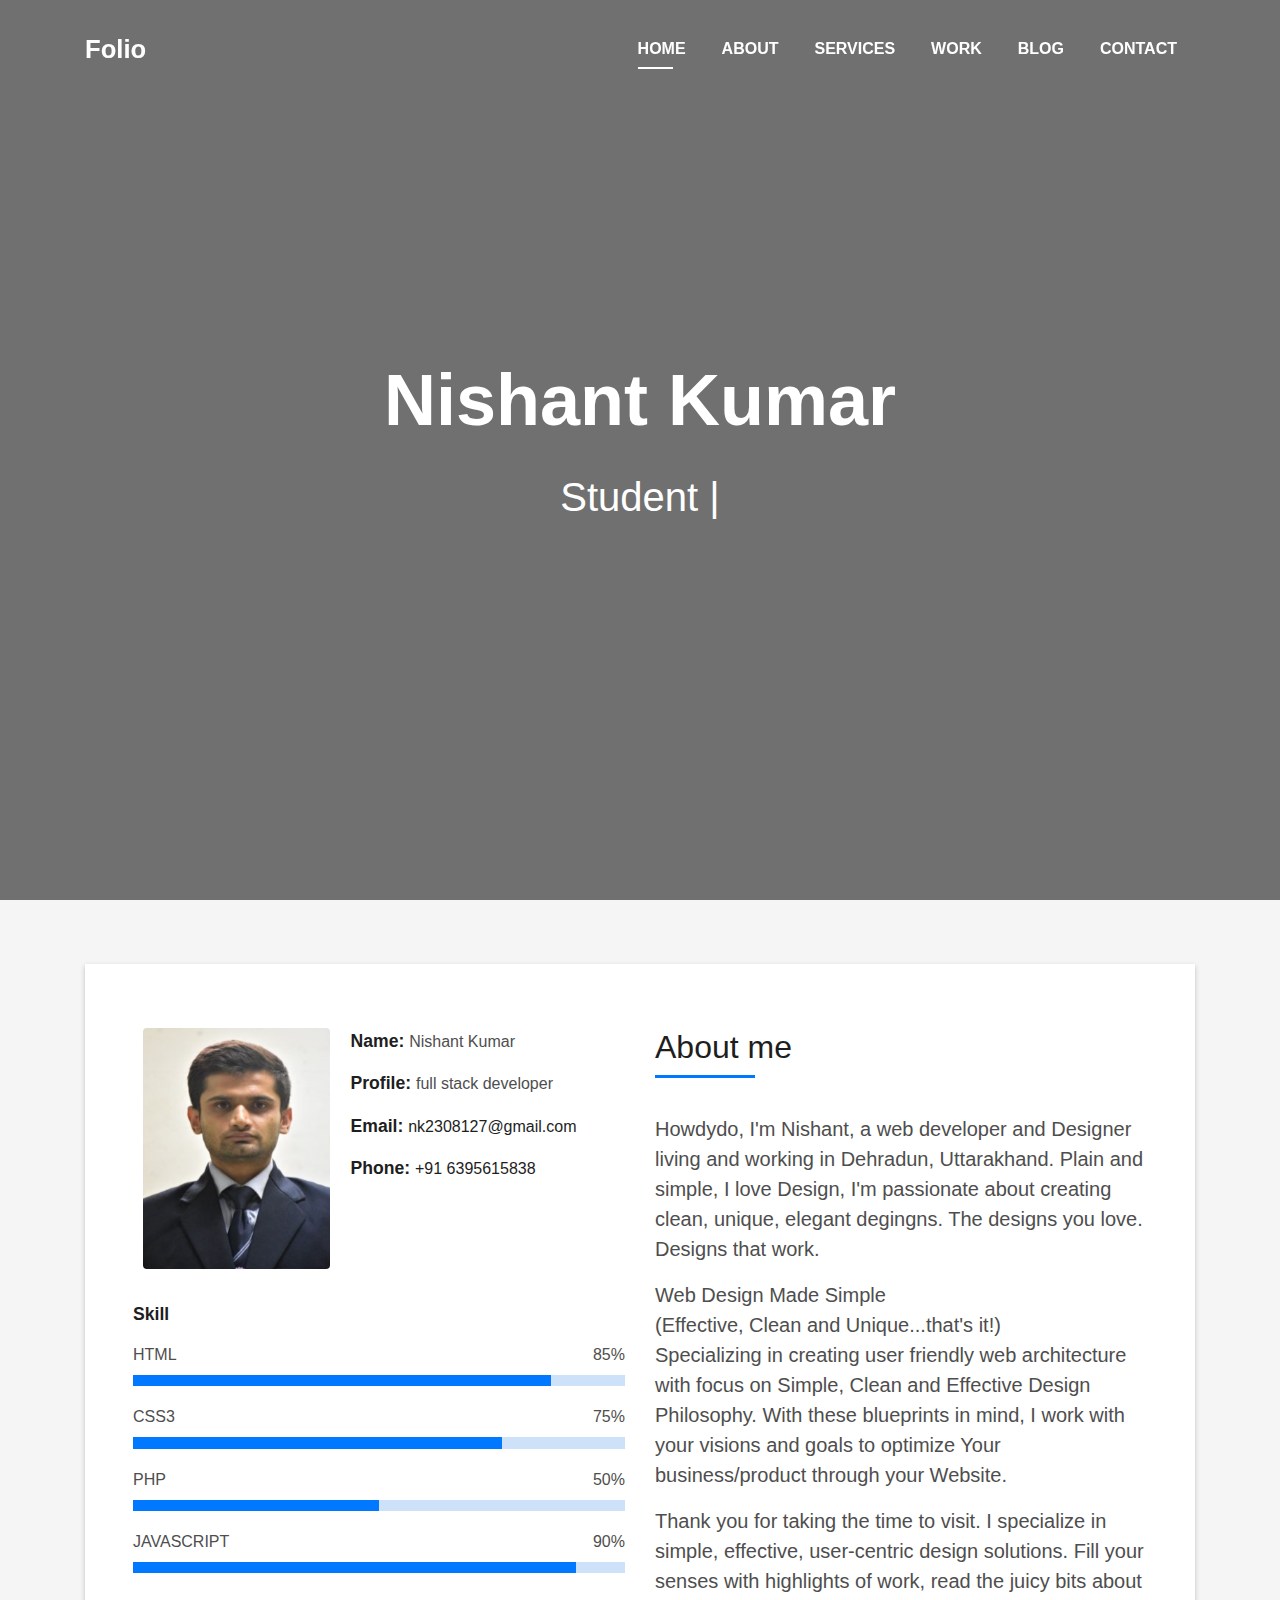
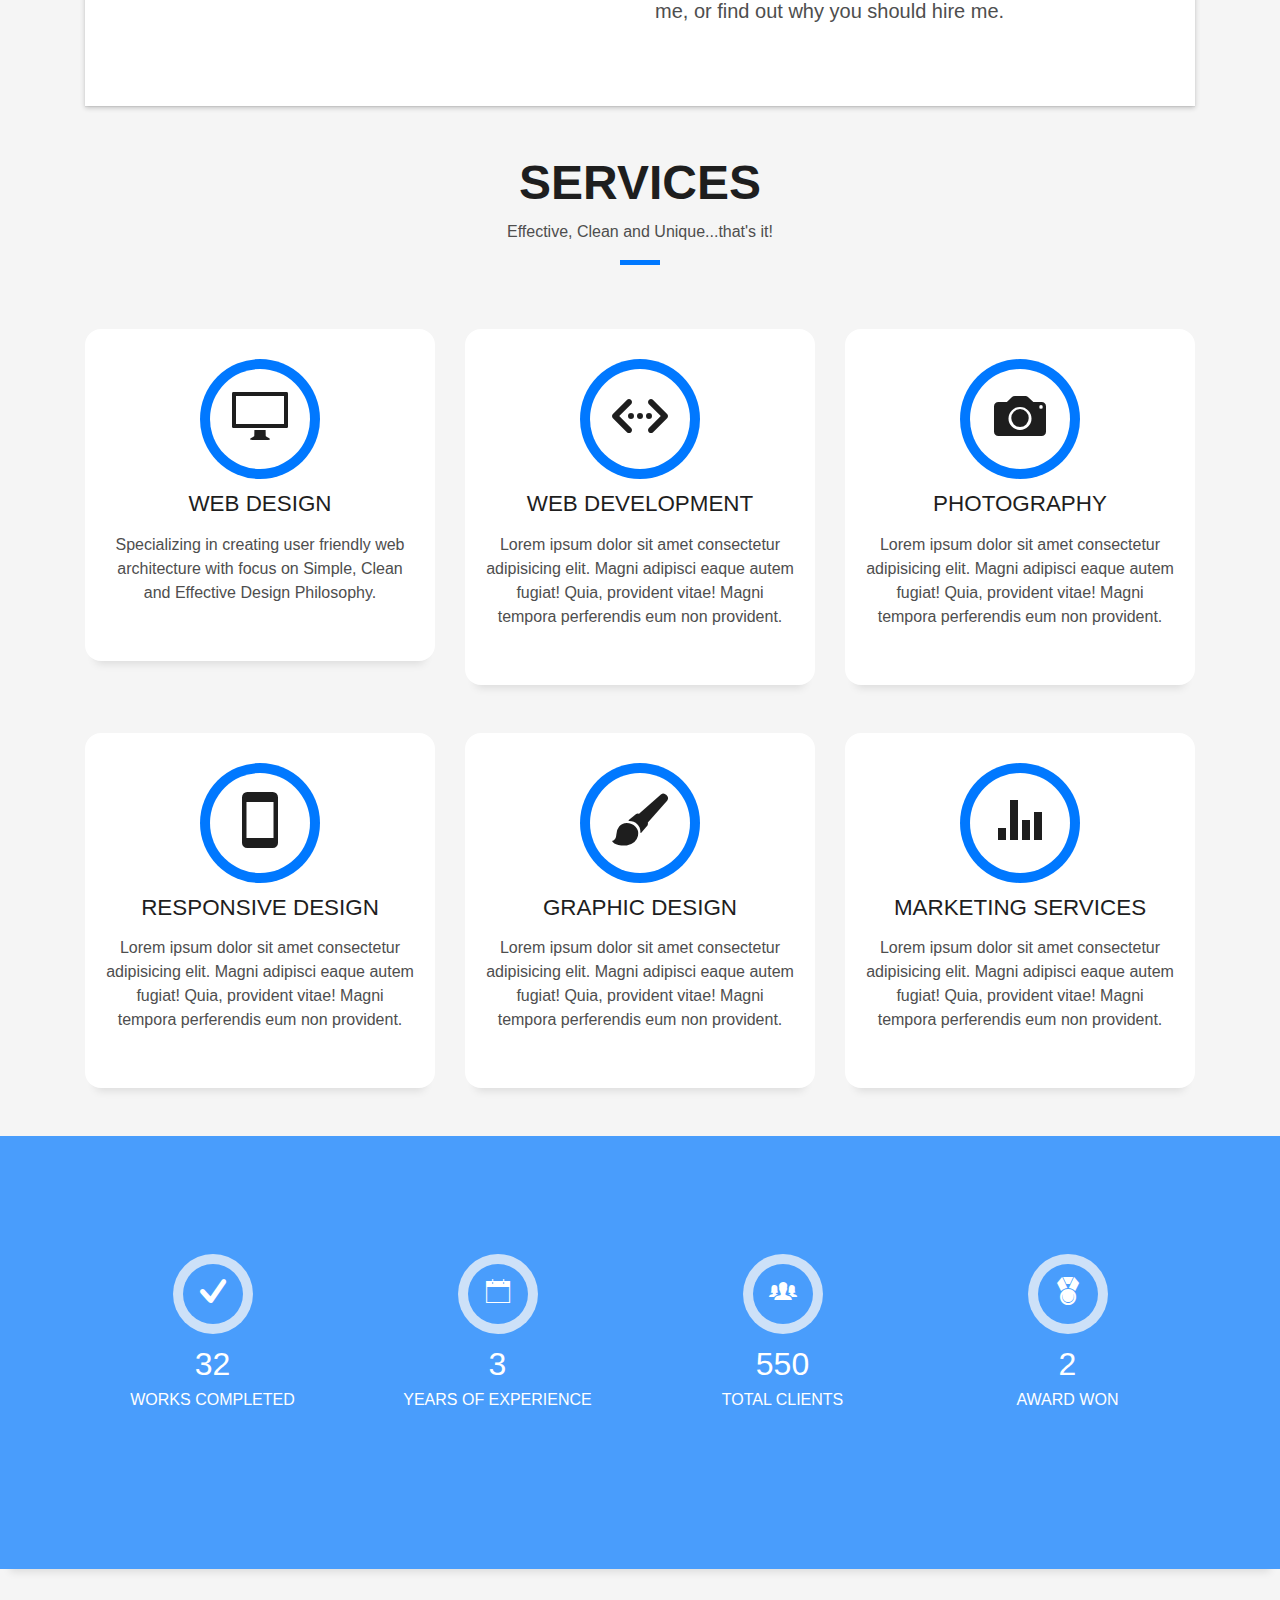
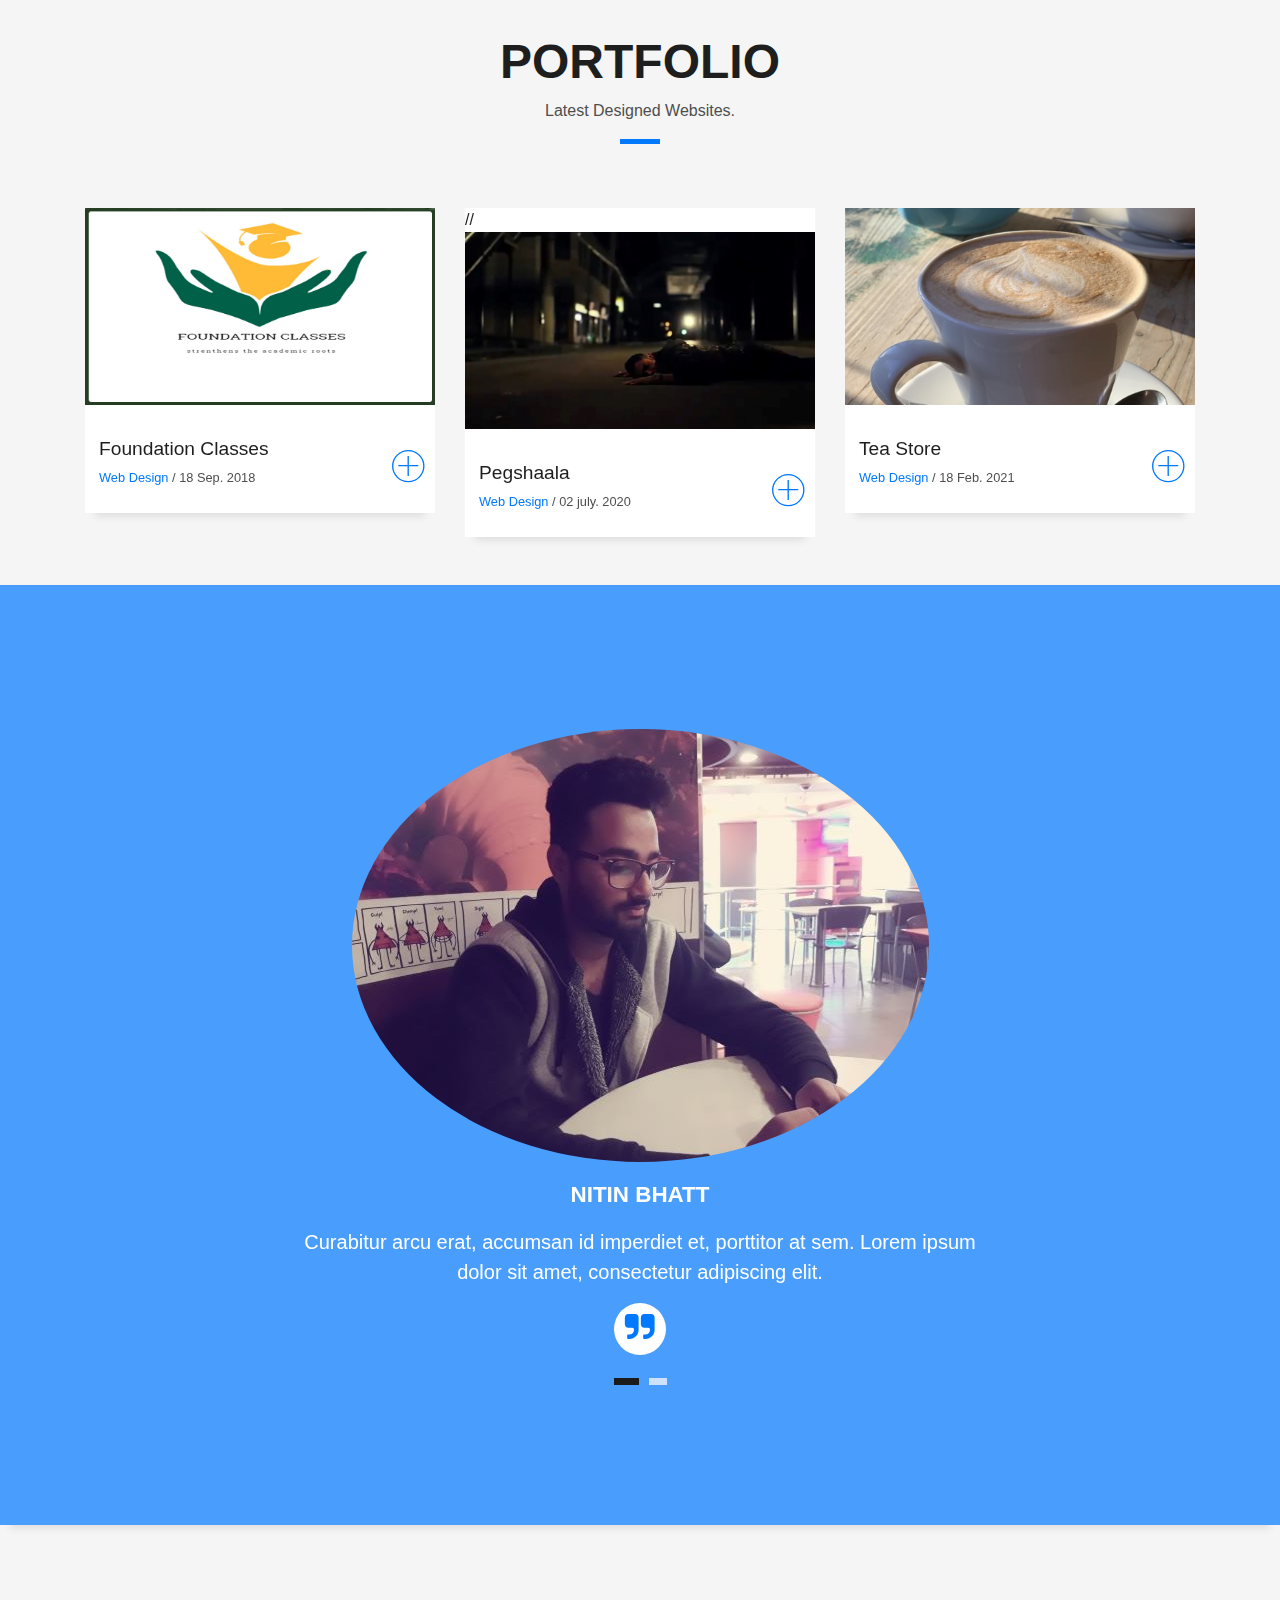
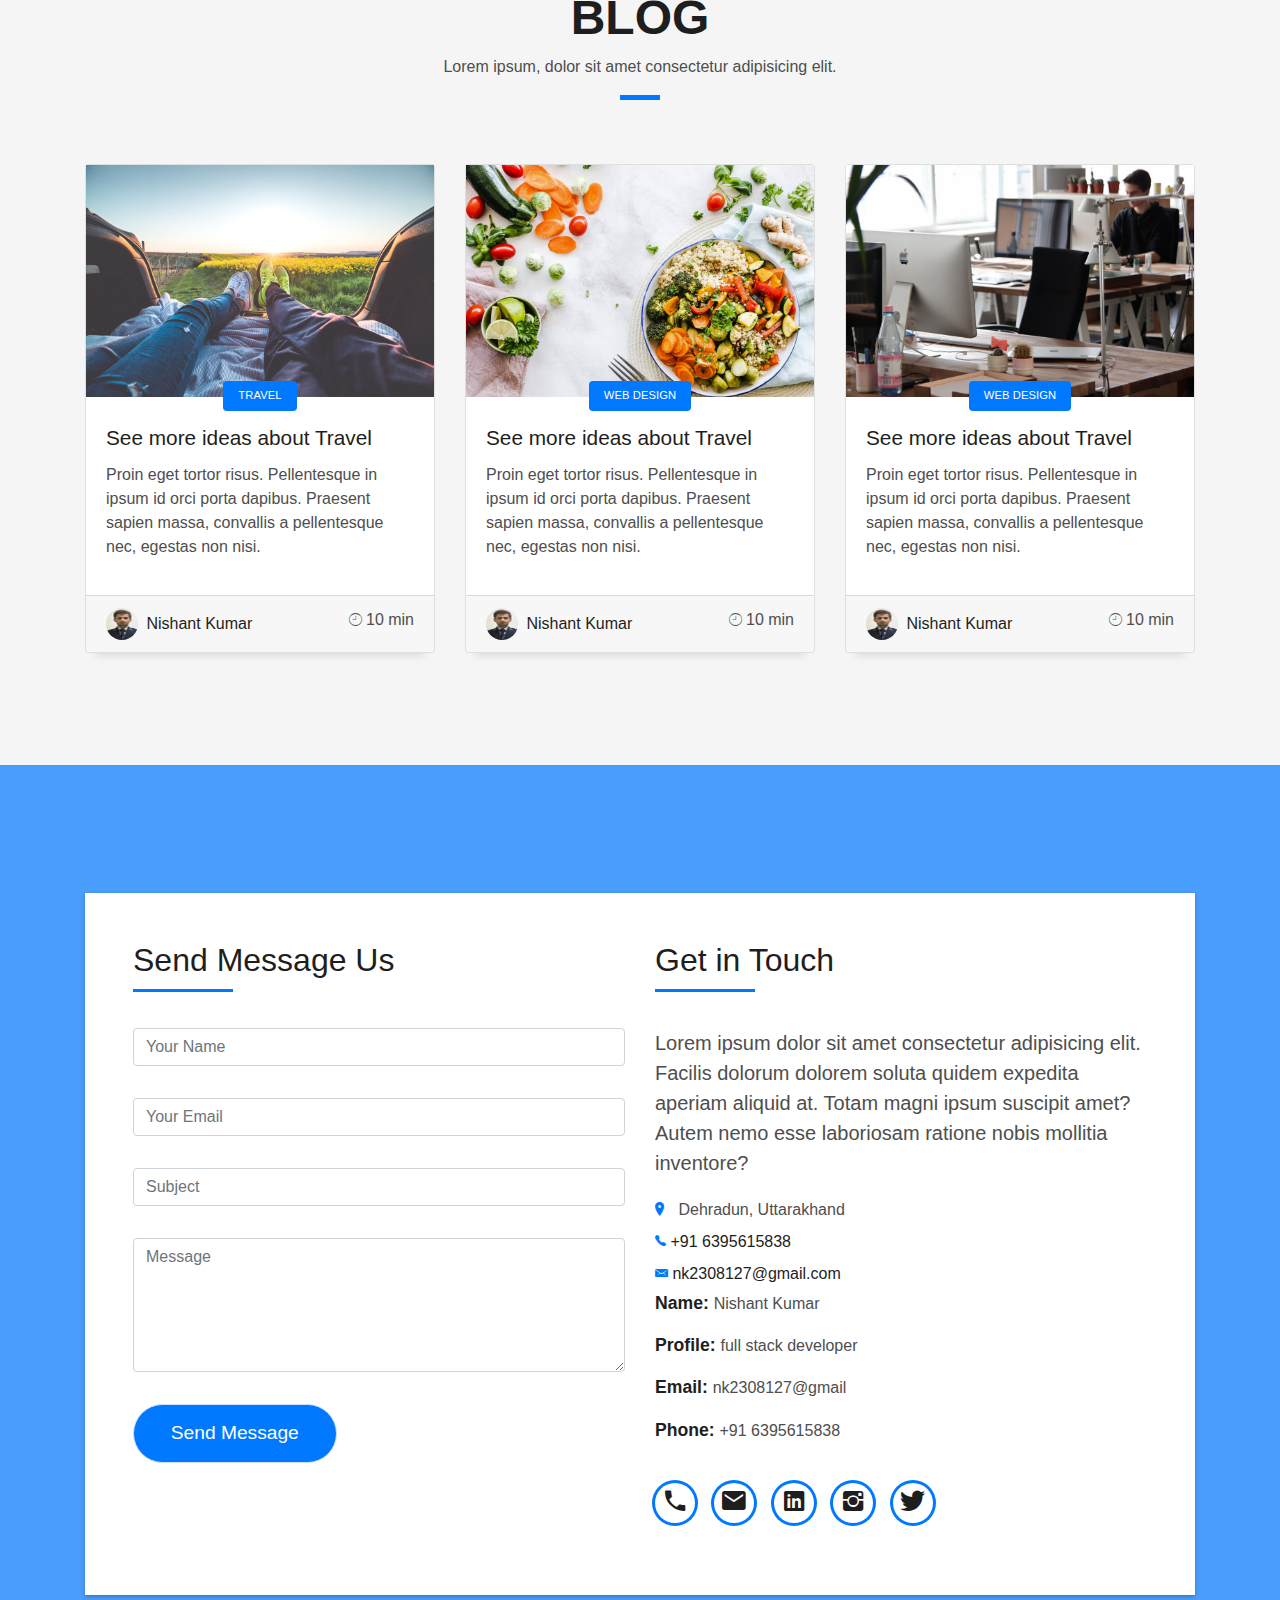
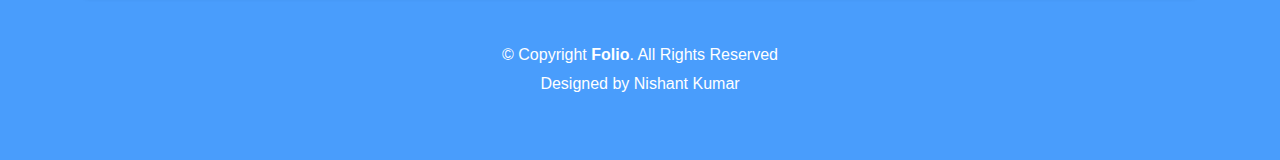
==== commit fb688b3e: "Update index.html" ====
--- a/index.html
+++ b/index.html
@@ -379,7 +379,8 @@
           <div class="work-box">
             <a href="img/work-2.jpg" data-lightbox="gallery-mf">
               <div class="work-img">
-                <a href="http://pegshaala.in/">
+                //<a href="http://pegshaala.in/">
+		<a href="Work/Pegshaala/index.html">
 					<img src="img/work-2.jpg" alt="" class="img-fluid" style="">
 				</a>
               </div>
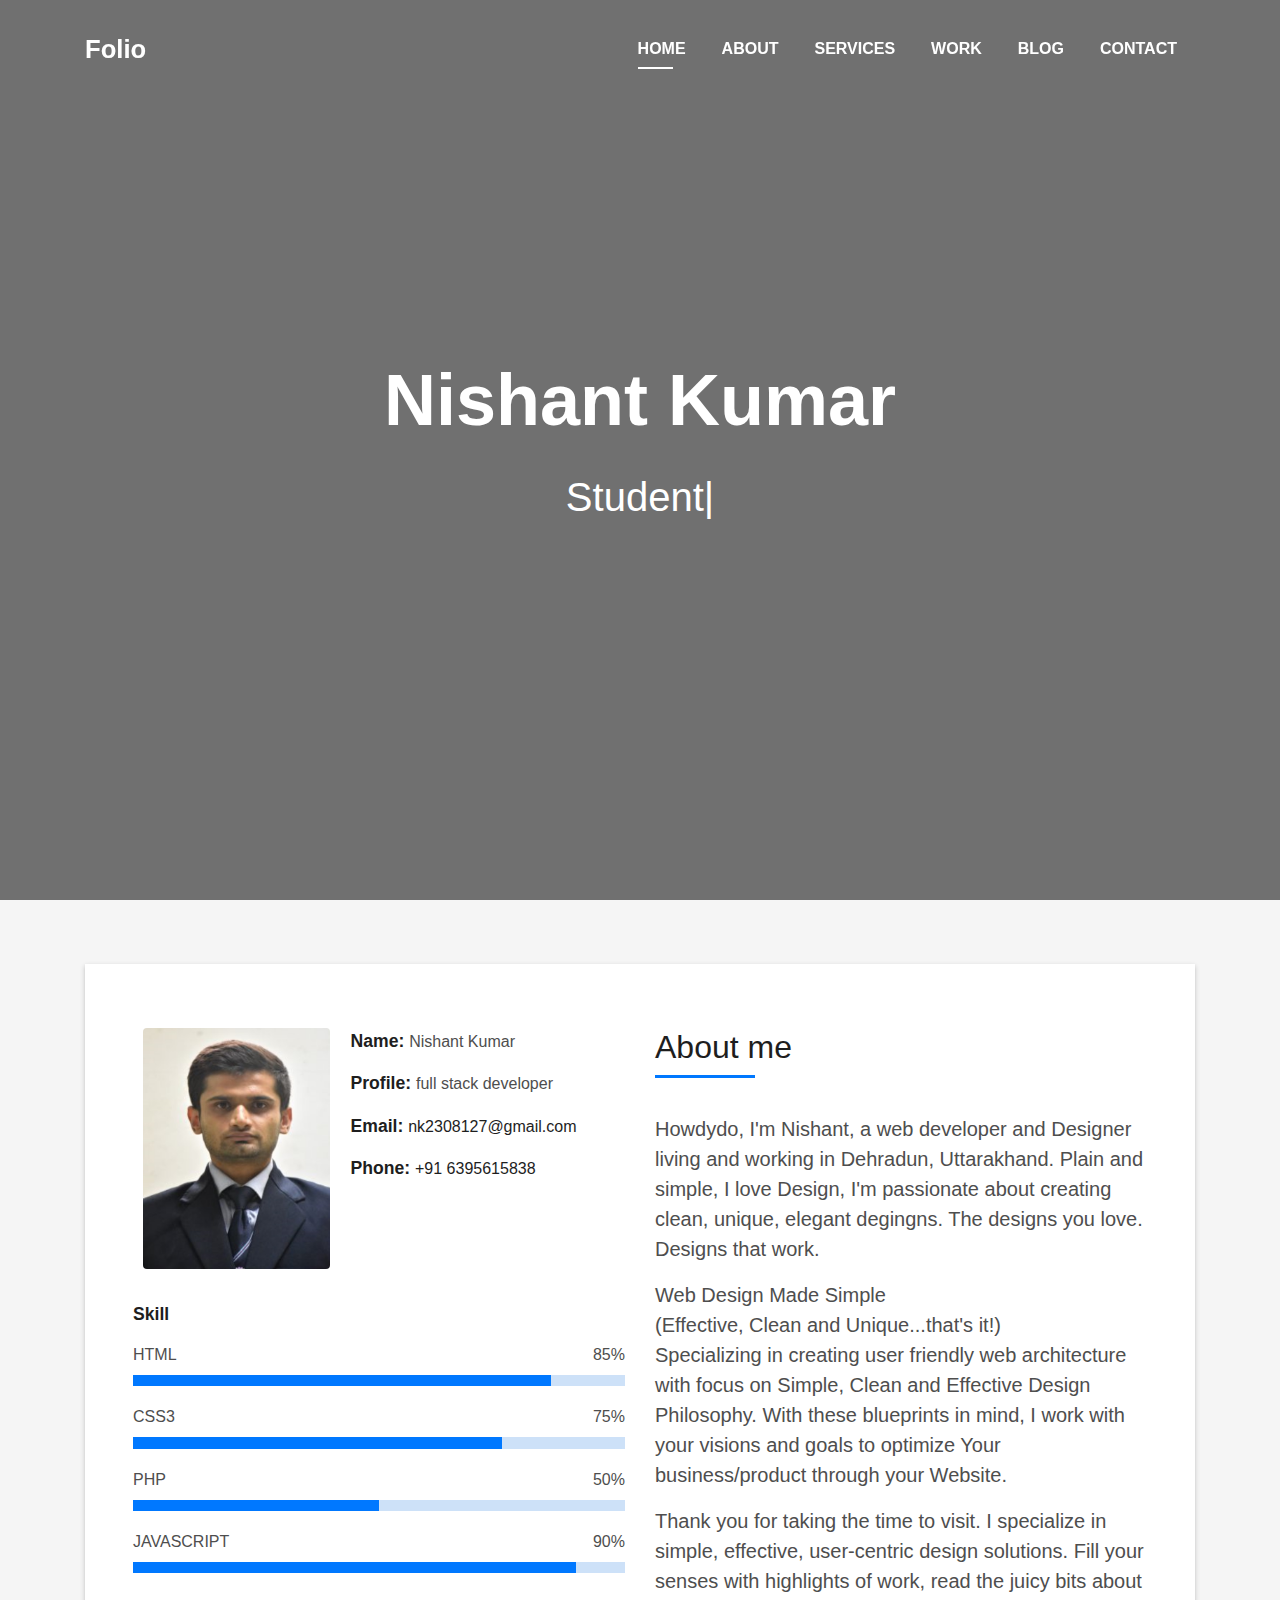
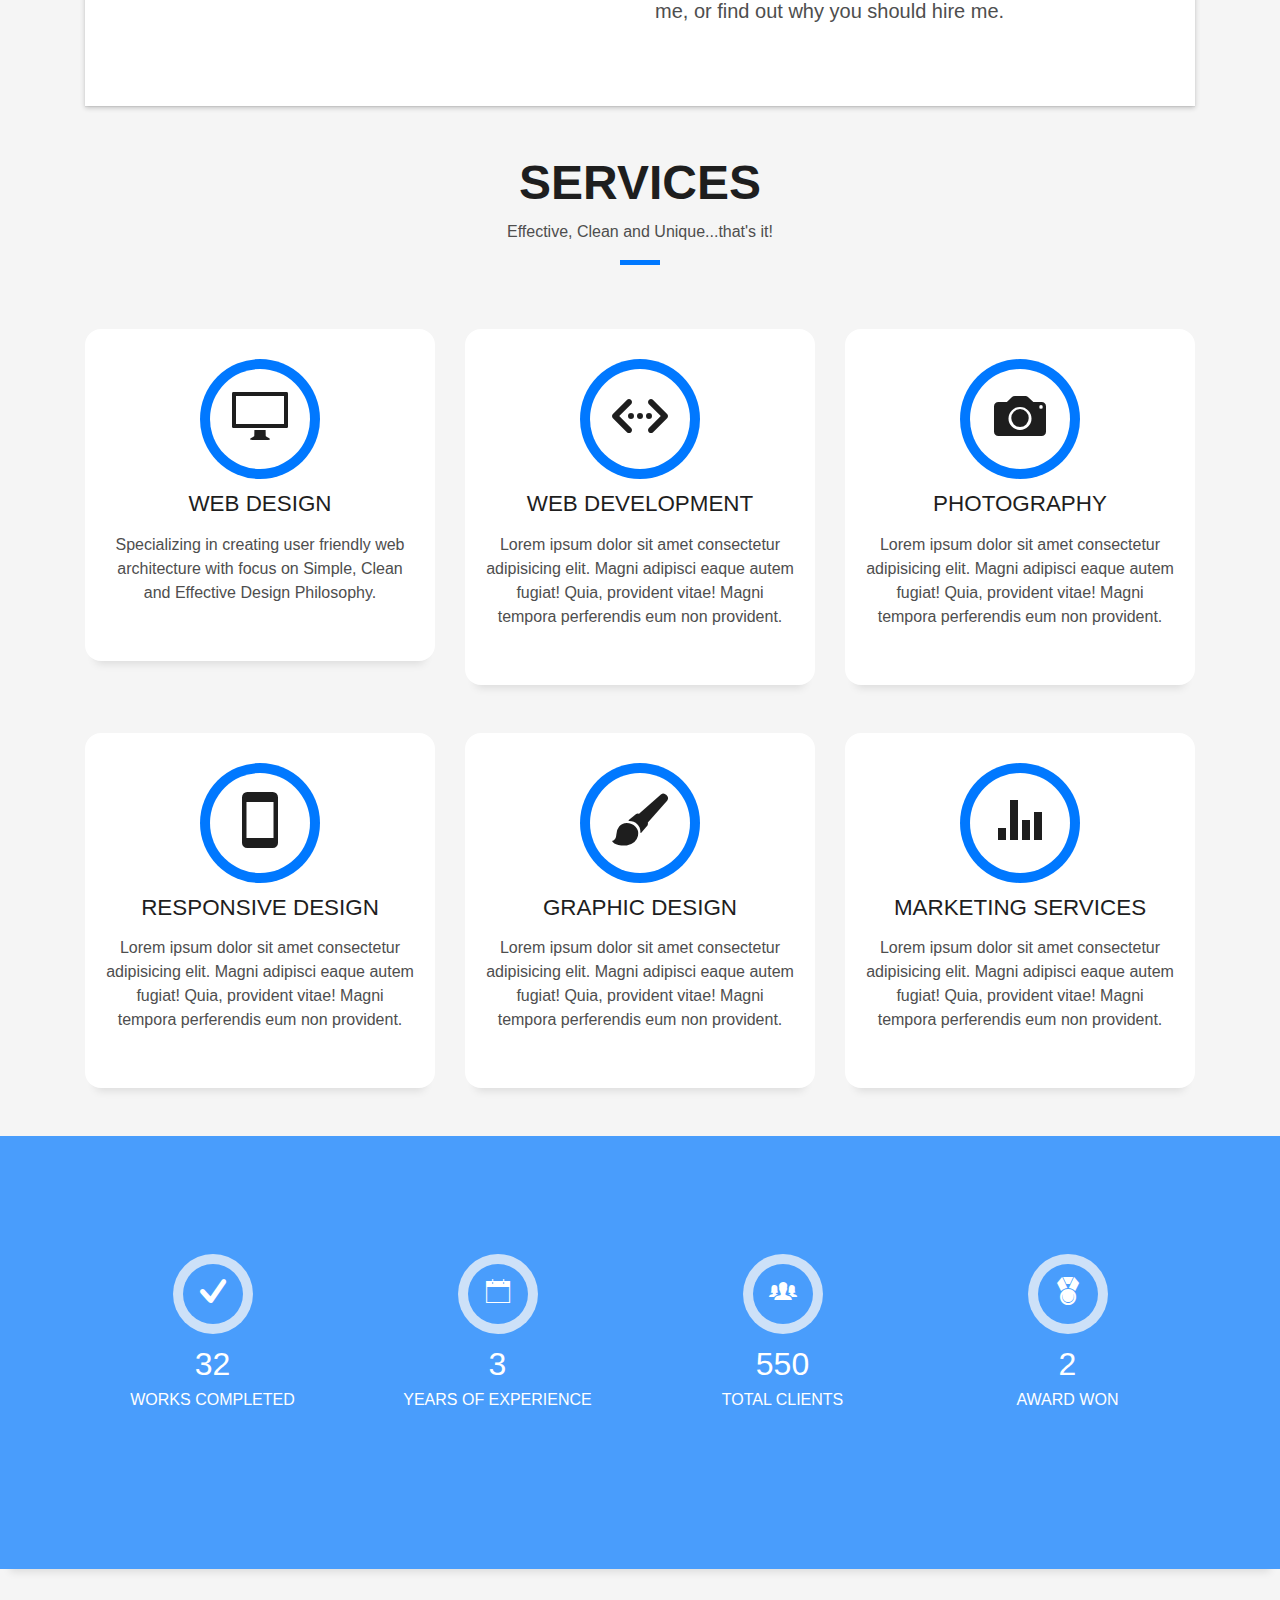
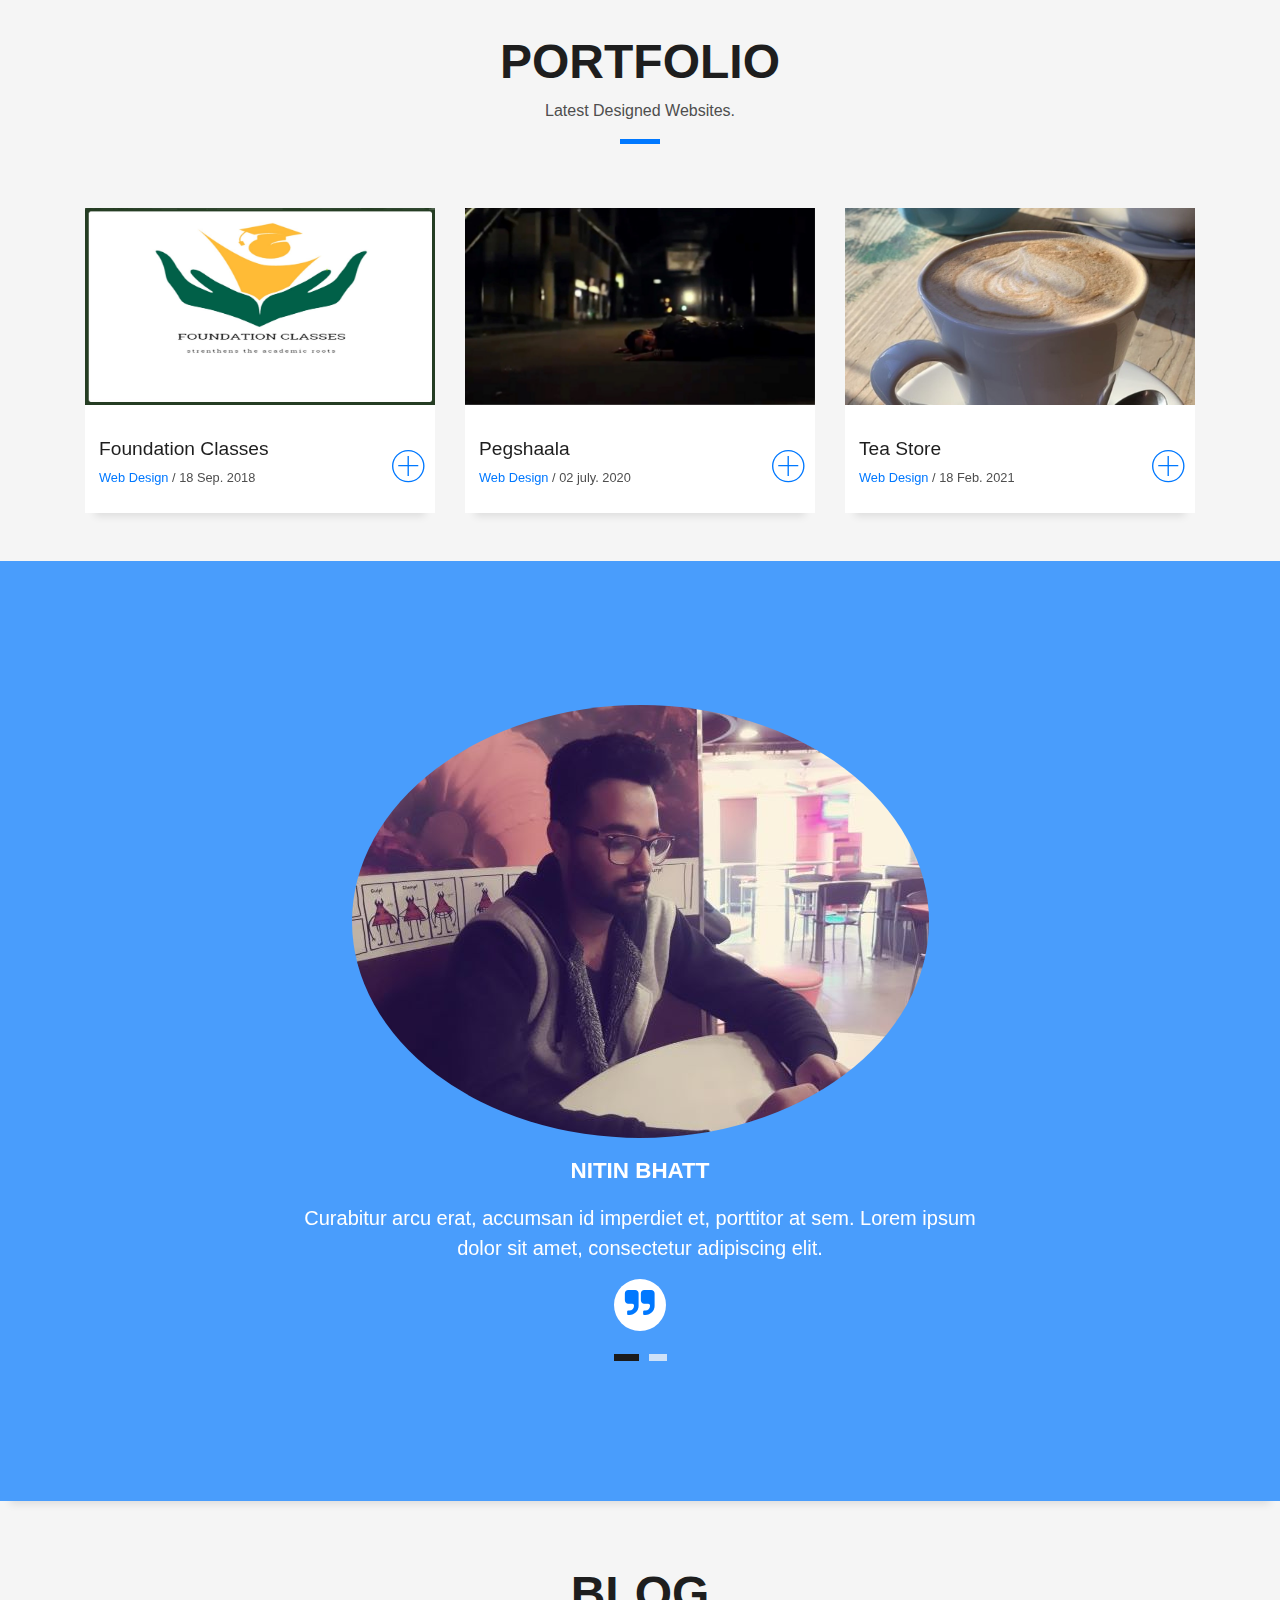
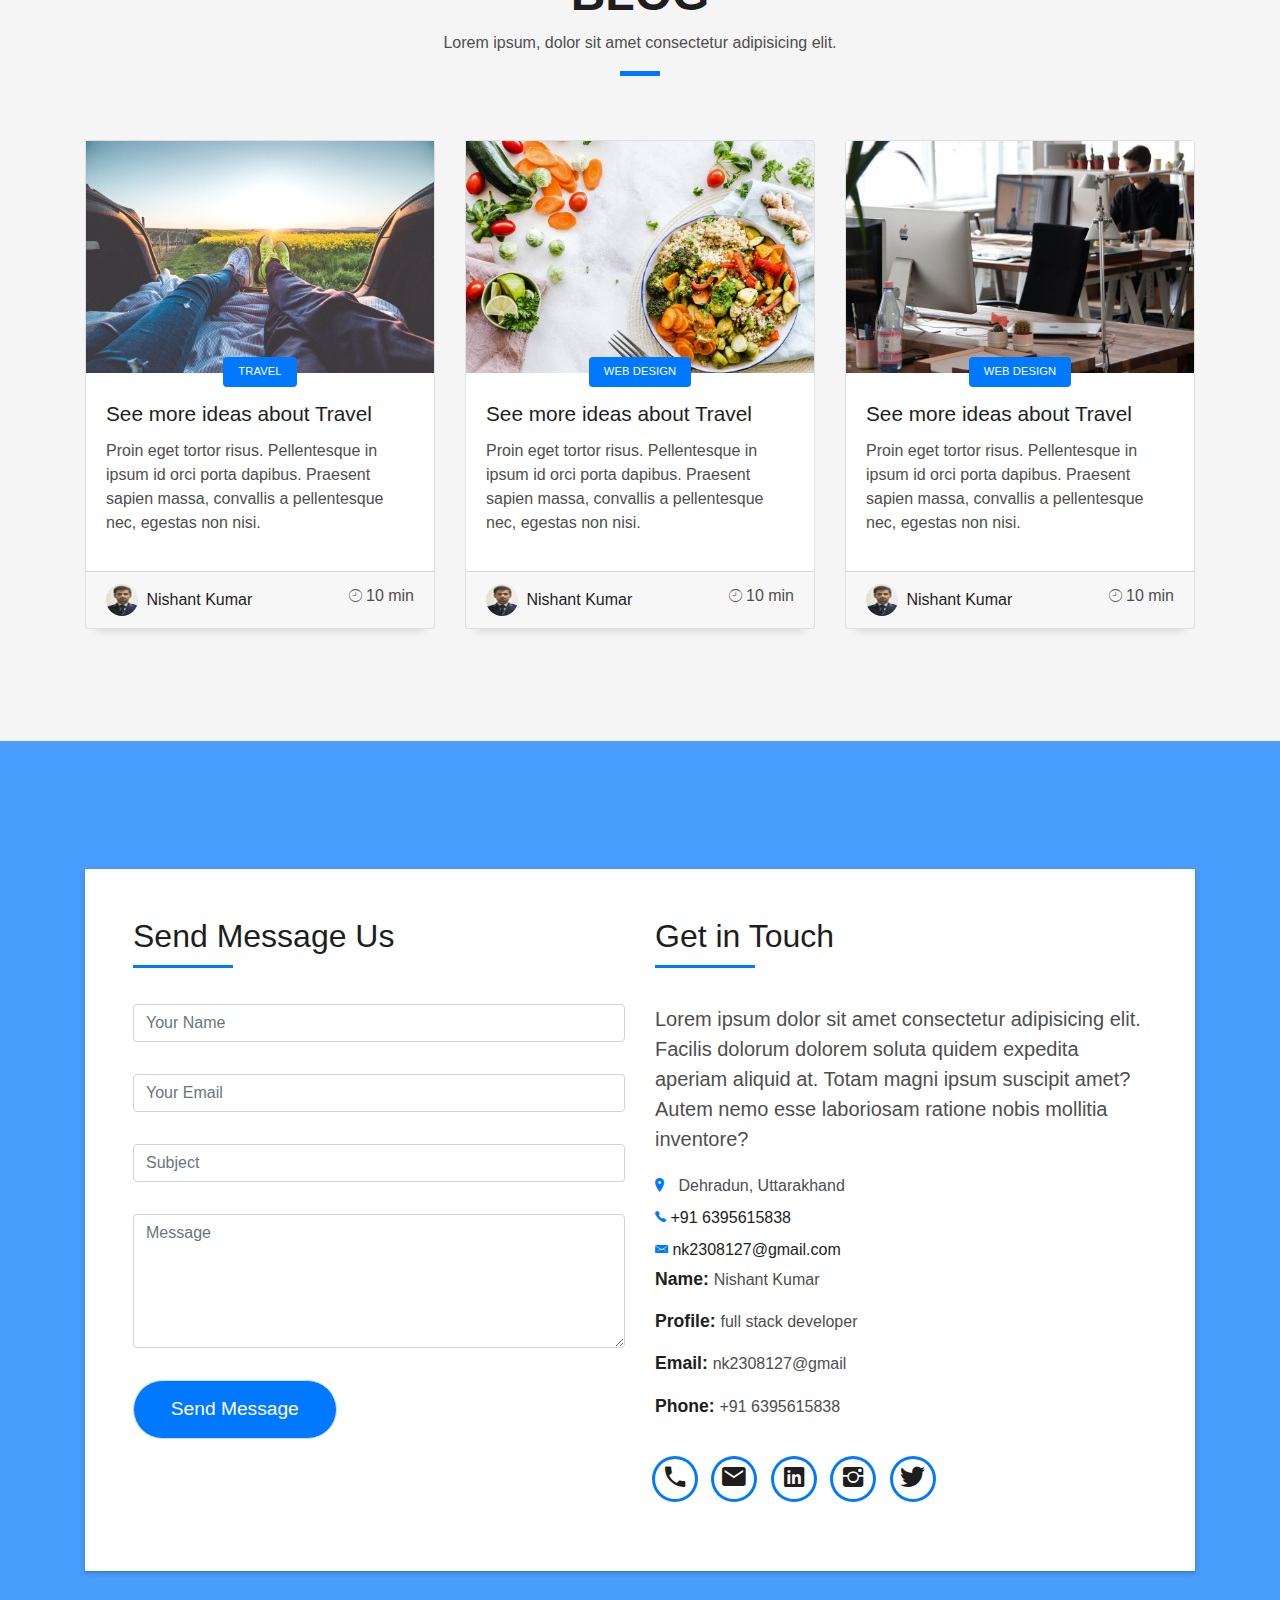
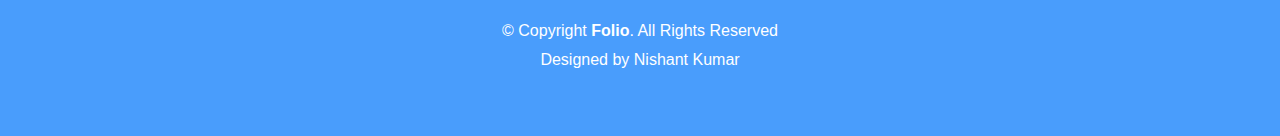
==== commit 3a7a5717: "Update index.html" ====
--- a/index.html
+++ b/index.html
@@ -379,10 +379,9 @@
           <div class="work-box">
             <a href="img/work-2.jpg" data-lightbox="gallery-mf">
               <div class="work-img">
-                //<a href="http://pegshaala.in/">
-		<a href="Work/Pegshaala/index.html">
-					<img src="img/work-2.jpg" alt="" class="img-fluid" style="">
-				</a>
+                <a href="http://pegshaala.in/">
+			<img src="img/work-2.jpg" alt="" class="img-fluid" style="">
+		</a>
               </div>
               <div class="work-content">
                 <div class="row">
